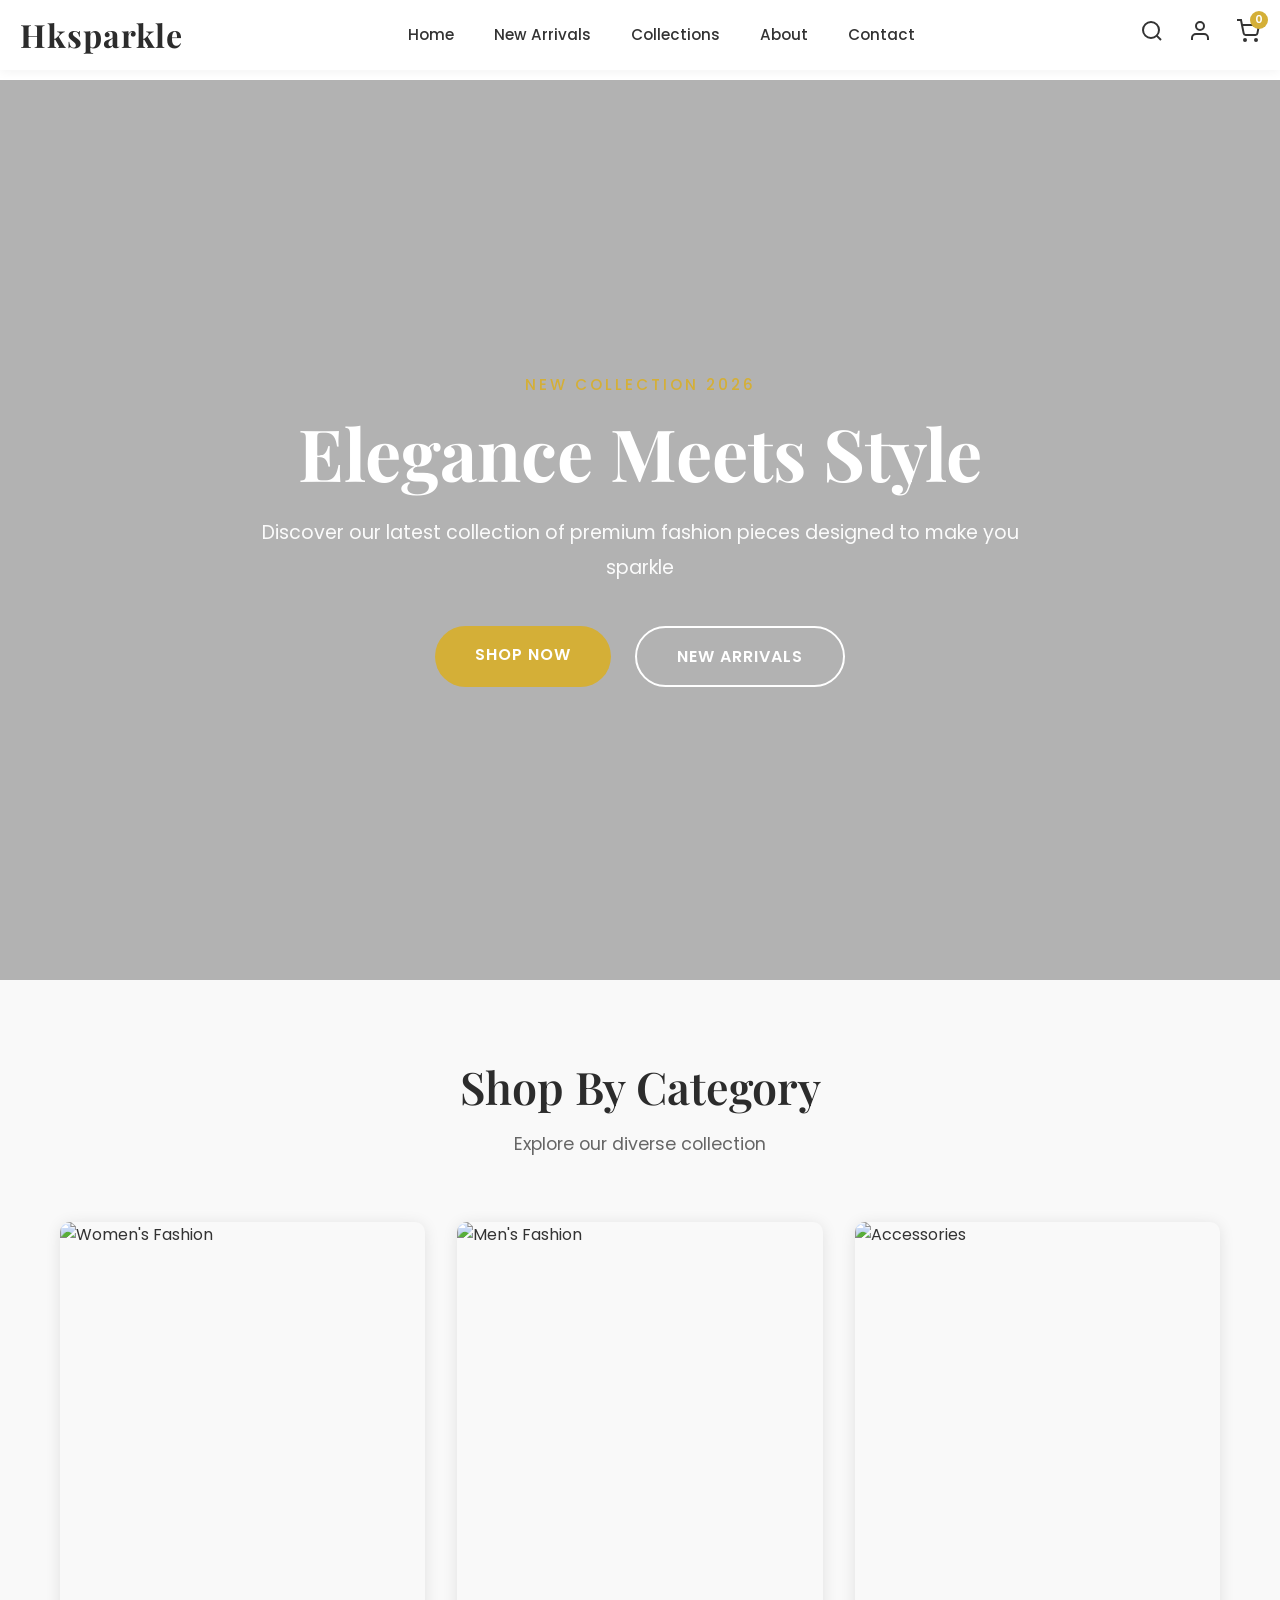
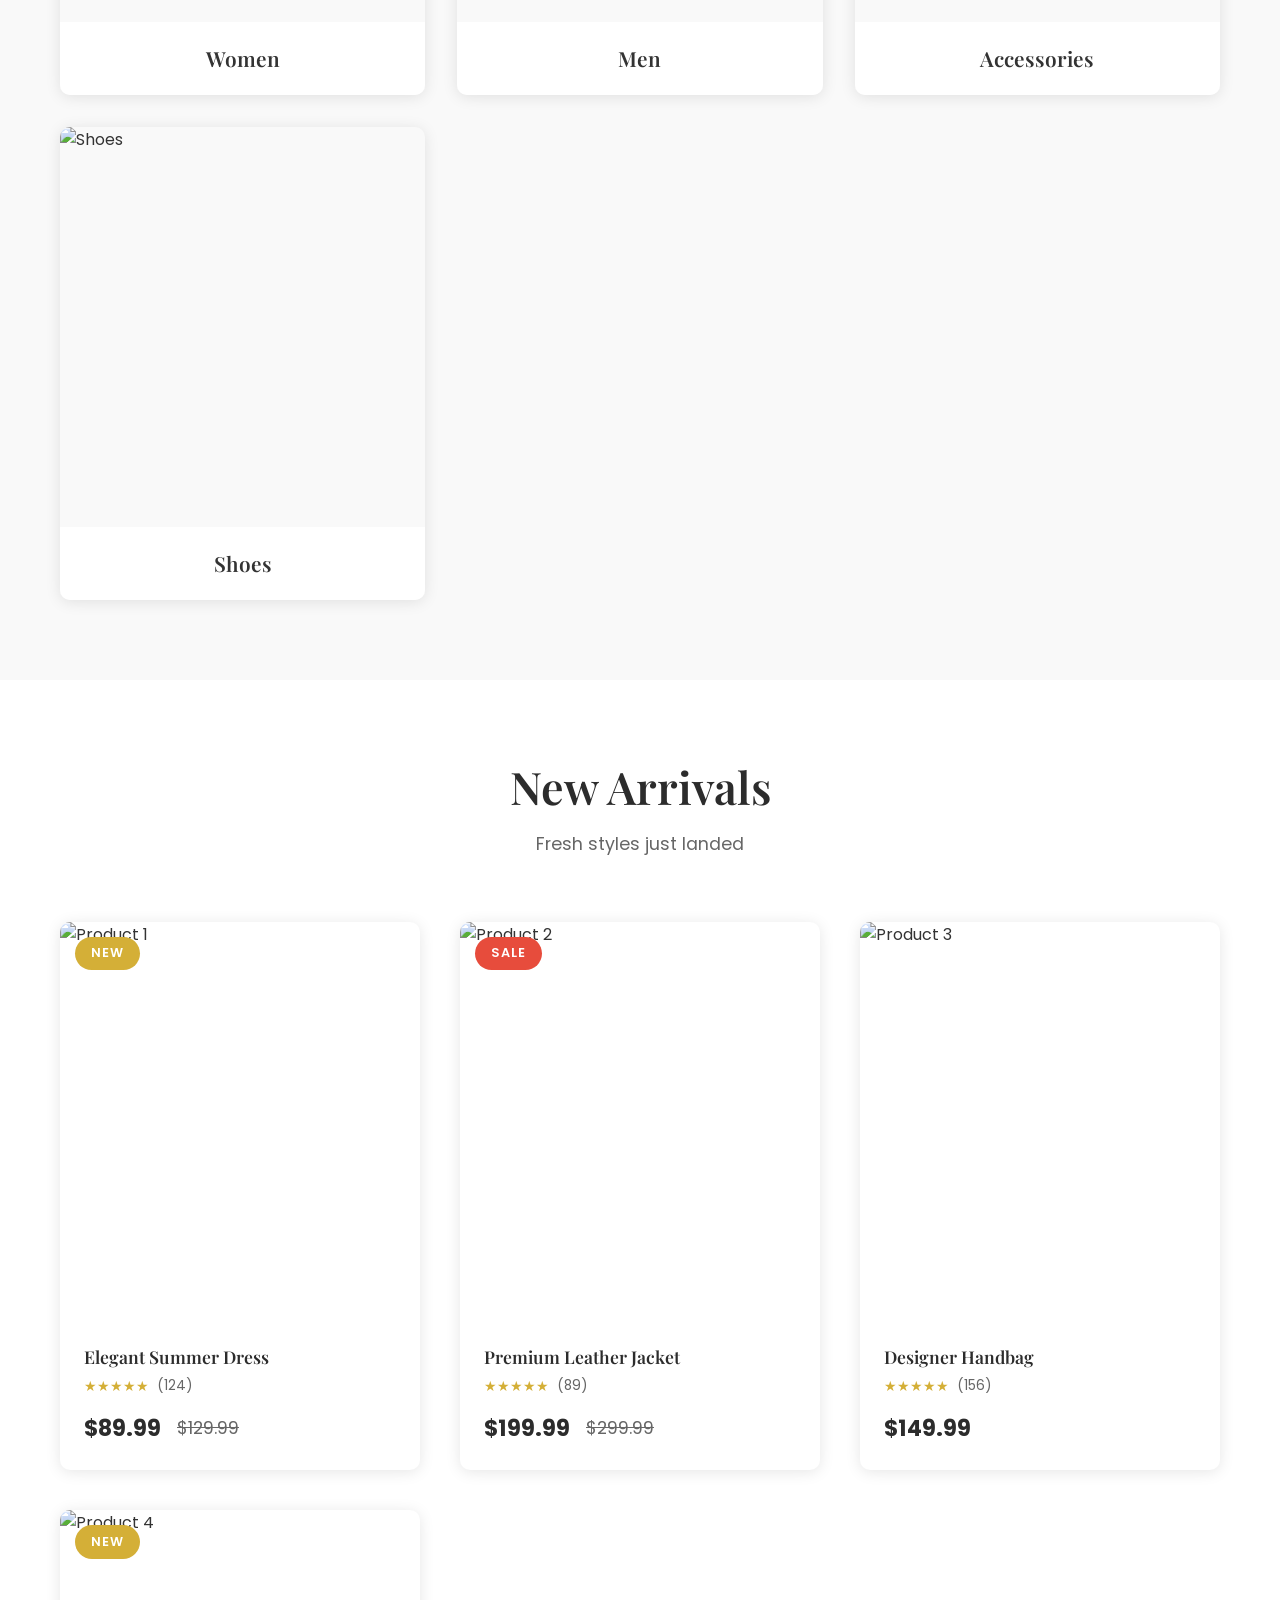
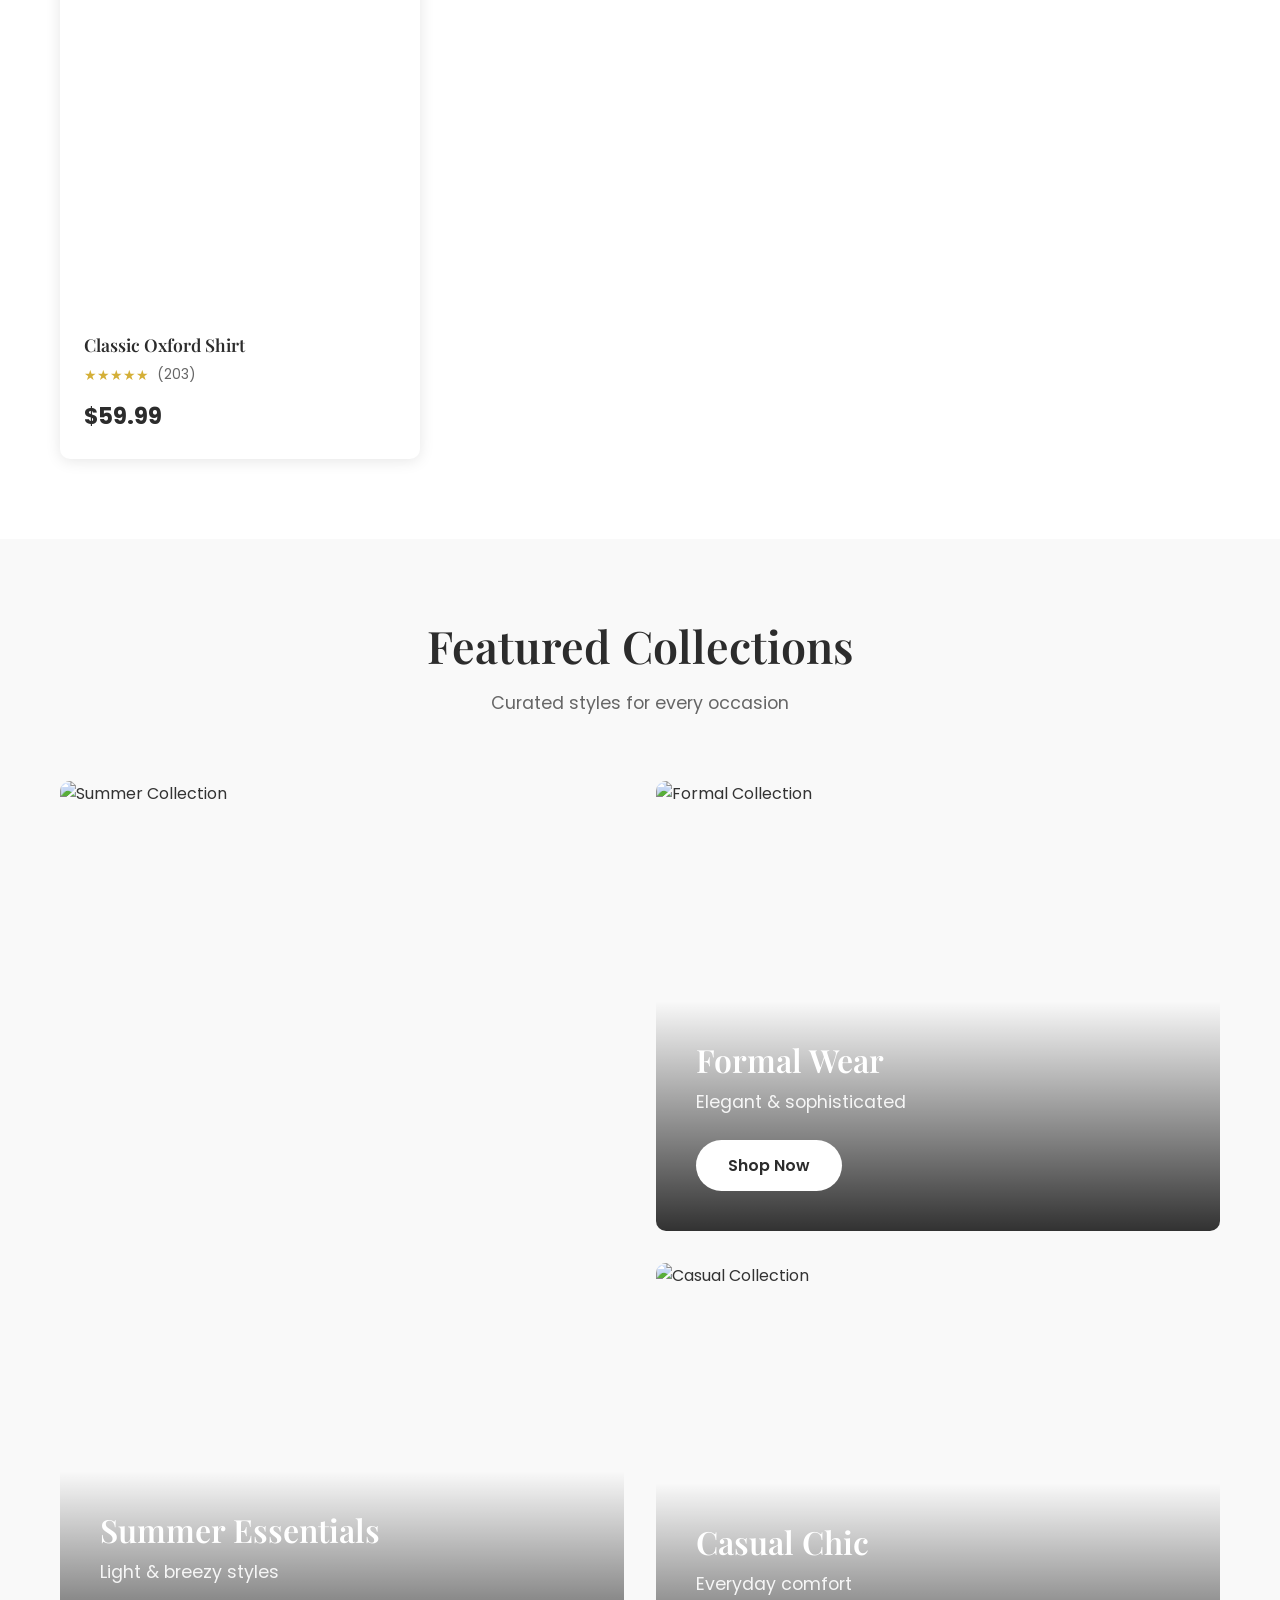
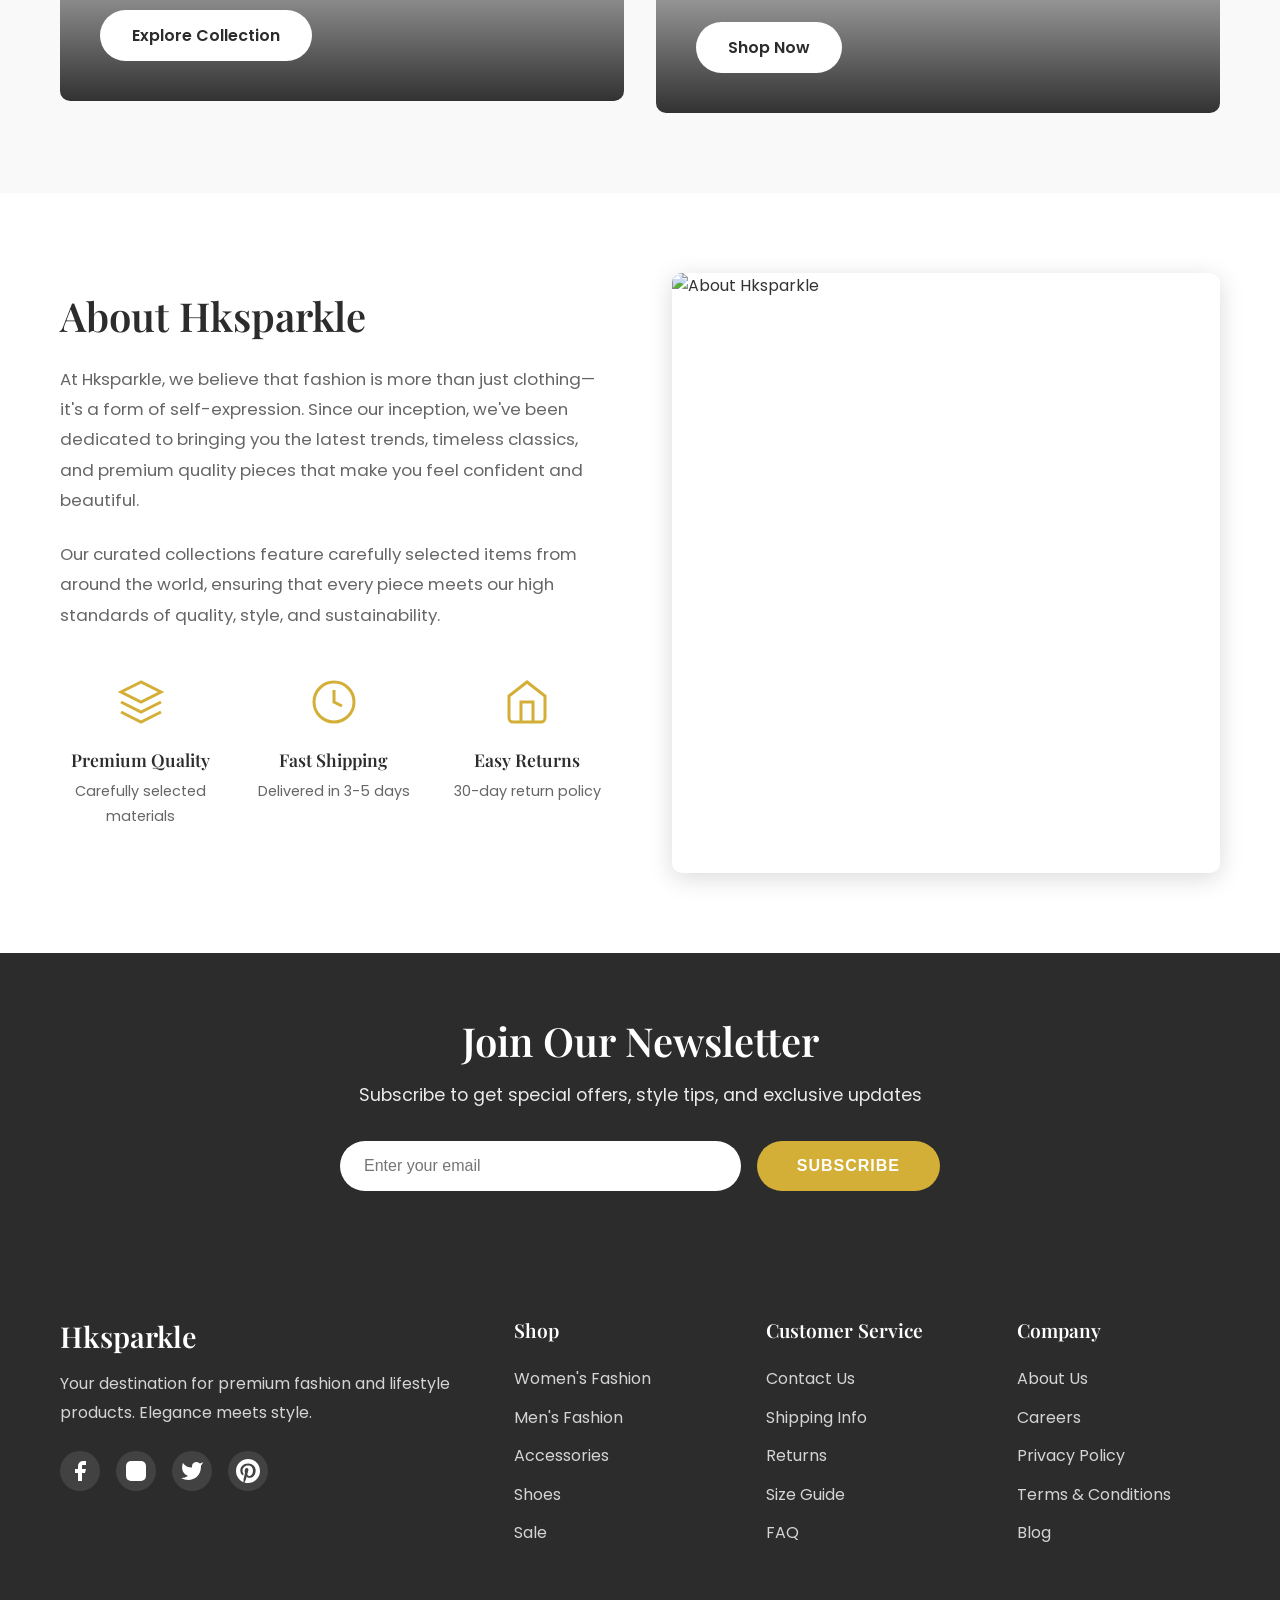
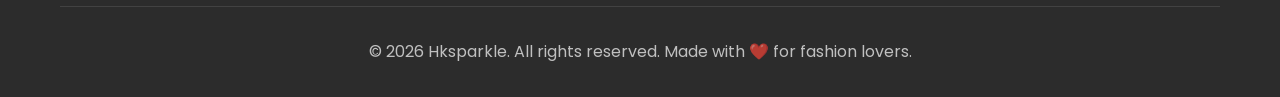
==== index.html @ 6a0459d2 "Create Hksparkle fashion e-commerce website - Add modern, responsive HTML structure with navigation," ====
<!DOCTYPE html>
<html lang="en">
<head>
    <meta charset="UTF-8">
    <meta name="viewport" content="width=device-width, initial-scale=1.0">
    <title>Hksparkle - Premium Fashion & Lifestyle</title>
    <meta name="description" content="Discover the latest fashion trends with Hksparkle - Your destination for premium clothing, accessories, and lifestyle products">
    <link rel="stylesheet" href="styles.css">
    <link rel="preconnect" href="https://fonts.googleapis.com">
    <link rel="preconnect" href="https://fonts.gstatic.com" crossorigin>
    <link href="https://fonts.googleapis.com/css2?family=Playfair+Display:wght@400;500;600;700&family=Poppins:wght@300;400;500;600;700&display=swap" rel="stylesheet">
</head>
<body>
    <!-- Header & Navigation -->
    <header class="header">
        <nav class="navbar">
            <div class="nav-container">
                <div class="logo">
                    <a href="index.html">
                        <h1>Hksparkle</h1>
                    </a>
                </div>
                
                <ul class="nav-menu">
                    <li class="nav-item"><a href="#home" class="nav-link">Home</a></li>
                    <li class="nav-item"><a href="#new-arrivals" class="nav-link">New Arrivals</a></li>
                    <li class="nav-item"><a href="#collections" class="nav-link">Collections</a></li>
                    <li class="nav-item"><a href="#about" class="nav-link">About</a></li>
                    <li class="nav-item"><a href="#contact" class="nav-link">Contact</a></li>
                </ul>

                <div class="nav-icons">
                    <a href="#" class="icon-link">
                        <svg width="24" height="24" viewBox="0 0 24 24" fill="none" stroke="currentColor" stroke-width="2">
                            <circle cx="11" cy="11" r="8"></circle>
                            <path d="m21 21-4.35-4.35"></path>
                        </svg>
                    </a>
                    <a href="#" class="icon-link">
                        <svg width="24" height="24" viewBox="0 0 24 24" fill="none" stroke="currentColor" stroke-width="2">
                            <path d="M20 21v-2a4 4 0 0 0-4-4H8a4 4 0 0 0-4 4v2"></path>
                            <circle cx="12" cy="7" r="4"></circle>
                        </svg>
                    </a>
                    <a href="#" class="icon-link cart-icon">
                        <svg width="24" height="24" viewBox="0 0 24 24" fill="none" stroke="currentColor" stroke-width="2">
                            <circle cx="9" cy="21" r="1"></circle>
                            <circle cx="20" cy="21" r="1"></circle>
                            <path d="M1 1h4l2.68 13.39a2 2 0 0 0 2 1.61h9.72a2 2 0 0 0 2-1.61L23 6H6"></path>
                        </svg>
                        <span class="cart-count">0</span>
                    </a>
                </div>

                <div class="hamburger">
                    <span class="bar"></span>
                    <span class="bar"></span>
                    <span class="bar"></span>
                </div>
            </div>
        </nav>
    </header>

    <!-- Hero Section -->
    <section id="home" class="hero">
        <div class="hero-content">
            <div class="hero-text">
                <span class="hero-subtitle">New Collection 2026</span>
                <h2 class="hero-title">Elegance Meets Style</h2>
                <p class="hero-description">Discover our latest collection of premium fashion pieces designed to make you sparkle</p>
                <div class="hero-buttons">
                    <a href="#collections" class="btn btn-primary">Shop Now</a>
                    <a href="#new-arrivals" class="btn btn-secondary">New Arrivals</a>
                </div>
            </div>
        </div>
        <div class="hero-overlay"></div>
    </section>

    <!-- Categories Section -->
    <section class="categories">
        <div class="container">
            <div class="section-header">
                <h2 class="section-title">Shop By Category</h2>
                <p class="section-subtitle">Explore our diverse collection</p>
            </div>
            
            <div class="category-grid">
                <div class="category-card">
                    <div class="category-image">
                        <img src="https://images.unsplash.com/photo-1483985988355-763728e1935b?w=600&h=800&fit=crop" alt="Women's Fashion">
                        <div class="category-overlay">
                            <a href="#" class="category-link">Shop Women</a>
                        </div>
                    </div>
                    <h3 class="category-name">Women</h3>
                </div>
                
                <div class="category-card">
                    <div class="category-image">
                        <img src="https://images.unsplash.com/photo-1490114538077-0a7f8cb49891?w=600&h=800&fit=crop" alt="Men's Fashion">
                        <div class="category-overlay">
                            <a href="#" class="category-link">Shop Men</a>
                        </div>
                    </div>
                    <h3 class="category-name">Men</h3>
                </div>
                
                <div class="category-card">
                    <div class="category-image">
                        <img src="https://images.unsplash.com/photo-1606760227091-3dd870d97f1d?w=600&h=800&fit=crop" alt="Accessories">
                        <div class="category-overlay">
                            <a href="#" class="category-link">Shop Accessories</a>
                        </div>
                    </div>
                    <h3 class="category-name">Accessories</h3>
                </div>
                
                <div class="category-card">
                    <div class="category-image">
                        <img src="https://images.unsplash.com/photo-1543163521-1bf539c55dd2?w=600&h=800&fit=crop" alt="Shoes">
                        <div class="category-overlay">
                            <a href="#" class="category-link">Shop Shoes</a>
                        </div>
                    </div>
                    <h3 class="category-name">Shoes</h3>
                </div>
            </div>
        </div>
    </section>

    <!-- New Arrivals Section -->
    <section id="new-arrivals" class="new-arrivals">
        <div class="container">
            <div class="section-header">
                <h2 class="section-title">New Arrivals</h2>
                <p class="section-subtitle">Fresh styles just landed</p>
            </div>
            
            <div class="product-grid">
                <div class="product-card">
                    <div class="product-image">
                        <img src="https://images.unsplash.com/photo-1515886657613-9f3515b0c78f?w=500&h=700&fit=crop" alt="Product 1">
                        <span class="product-badge">New</span>
                        <div class="product-actions">
                            <button class="action-btn wishlist-btn">
                                <svg width="20" height="20" viewBox="0 0 24 24" fill="none" stroke="currentColor" stroke-width="2">
                                    <path d="M20.84 4.61a5.5 5.5 0 0 0-7.78 0L12 5.67l-1.06-1.06a5.5 5.5 0 0 0-7.78 7.78l1.06 1.06L12 21.23l7.78-7.78 1.06-1.06a5.5 5.5 0 0 0 0-7.78z"></path>
                                </svg>
                            </button>
                            <button class="action-btn quick-view-btn">Quick View</button>
                        </div>
                    </div>
                    <div class="product-info">
                        <h3 class="product-name">Elegant Summer Dress</h3>
                        <div class="product-rating">
                            <span class="stars">★★★★★</span>
                            <span class="rating-count">(124)</span>
                        </div>
                        <p class="product-price">
                            <span class="current-price">$89.99</span>
                            <span class="original-price">$129.99</span>
                        </p>
                    </div>
                </div>

                <div class="product-card">
                    <div class="product-image">
                        <img src="https://images.unsplash.com/photo-1551488831-00ddcb6c6bd3?w=500&h=700&fit=crop" alt="Product 2">
                        <span class="product-badge sale">Sale</span>
                        <div class="product-actions">
                            <button class="action-btn wishlist-btn">
                                <svg width="20" height="20" viewBox="0 0 24 24" fill="none" stroke="currentColor" stroke-width="2">
                                    <path d="M20.84 4.61a5.5 5.5 0 0 0-7.78 0L12 5.67l-1.06-1.06a5.5 5.5 0 0 0-7.78 7.78l1.06 1.06L12 21.23l7.78-7.78 1.06-1.06a5.5 5.5 0 0 0 0-7.78z"></path>
                                </svg>
                            </button>
                            <button class="action-btn quick-view-btn">Quick View</button>
                        </div>
                    </div>
                    <div class="product-info">
                        <h3 class="product-name">Premium Leather Jacket</h3>
                        <div class="product-rating">
                            <span class="stars">★★★★★</span>
                            <span class="rating-count">(89)</span>
                        </div>
                        <p class="product-price">
                            <span class="current-price">$199.99</span>
                            <span class="original-price">$299.99</span>
                        </p>
                    </div>
                </div>

                <div class="product-card">
                    <div class="product-image">
                        <img src="https://images.unsplash.com/photo-1591047139829-d91aecb6caea?w=500&h=700&fit=crop" alt="Product 3">
                        <div class="product-actions">
                            <button class="action-btn wishlist-btn">
                                <svg width="20" height="20" viewBox="0 0 24 24" fill="none" stroke="currentColor" stroke-width="2">
                                    <path d="M20.84 4.61a5.5 5.5 0 0 0-7.78 0L12 5.67l-1.06-1.06a5.5 5.5 0 0 0-7.78 7.78l1.06 1.06L12 21.23l7.78-7.78 1.06-1.06a5.5 5.5 0 0 0 0-7.78z"></path>
                                </svg>
                            </button>
                            <button class="action-btn quick-view-btn">Quick View</button>
                        </div>
                    </div>
                    <div class="product-info">
                        <h3 class="product-name">Designer Handbag</h3>
                        <div class="product-rating">
                            <span class="stars">★★★★★</span>
                            <span class="rating-count">(156)</span>
                        </div>
                        <p class="product-price">
                            <span class="current-price">$149.99</span>
                        </p>
                    </div>
                </div>

                <div class="product-card">
                    <div class="product-image">
                        <img src="https://images.unsplash.com/photo-1503342217505-b0a15ec3261c?w=500&h=700&fit=crop" alt="Product 4">
                        <span class="product-badge">New</span>
                        <div class="product-actions">
                            <button class="action-btn wishlist-btn">
                                <svg width="20" height="20" viewBox="0 0 24 24" fill="none" stroke="currentColor" stroke-width="2">
                                    <path d="M20.84 4.61a5.5 5.5 0 0 0-7.78 0L12 5.67l-1.06-1.06a5.5 5.5 0 0 0-7.78 7.78l1.06 1.06L12 21.23l7.78-7.78 1.06-1.06a5.5 5.5 0 0 0 0-7.78z"></path>
                                </svg>
                            </button>
                            <button class="action-btn quick-view-btn">Quick View</button>
                        </div>
                    </div>
                    <div class="product-info">
                        <h3 class="product-name">Classic Oxford Shirt</h3>
                        <div class="product-rating">
                            <span class="stars">★★★★★</span>
                            <span class="rating-count">(203)</span>
                        </div>
                        <p class="product-price">
                            <span class="current-price">$59.99</span>
                        </p>
                    </div>
                </div>
            </div>
        </div>
    </section>

    <!-- Collections Section -->
    <section id="collections" class="collections">
        <div class="container">
            <div class="section-header">
                <h2 class="section-title">Featured Collections</h2>
                <p class="section-subtitle">Curated styles for every occasion</p>
            </div>
            
            <div class="collection-grid">
                <div class="collection-card large">
                    <img src="https://images.unsplash.com/photo-1490481651871-ab68de25d43d?w=800&h=1000&fit=crop" alt="Summer Collection">
                    <div class="collection-content">
                        <h3>Summer Essentials</h3>
                        <p>Light & breezy styles</p>
                        <a href="#" class="collection-btn">Explore Collection</a>
                    </div>
                </div>
                
                <div class="collection-card">
                    <img src="https://images.unsplash.com/photo-1487412720507-e7ab37603c6f?w=500&h=700&fit=crop" alt="Formal Collection">
                    <div class="collection-content">
                        <h3>Formal Wear</h3>
                        <p>Elegant & sophisticated</p>
                        <a href="#" class="collection-btn">Shop Now</a>
                    </div>
                </div>
                
                <div class="collection-card">
                    <img src="https://images.unsplash.com/photo-1489987707025-afc232f7ea0f?w=500&h=700&fit=crop" alt="Casual Collection">
                    <div class="collection-content">
                        <h3>Casual Chic</h3>
                        <p>Everyday comfort</p>
                        <a href="#" class="collection-btn">Shop Now</a>
                    </div>
                </div>
            </div>
        </div>
    </section>

    <!-- About Section -->
    <section id="about" class="about">
        <div class="container">
            <div class="about-content">
                <div class="about-text">
                    <h2>About Hksparkle</h2>
                    <p>At Hksparkle, we believe that fashion is more than just clothing—it's a form of self-expression. Since our inception, we've been dedicated to bringing you the latest trends, timeless classics, and premium quality pieces that make you feel confident and beautiful.</p>
                    <p>Our curated collections feature carefully selected items from around the world, ensuring that every piece meets our high standards of quality, style, and sustainability.</p>
                    <div class="about-features">
                        <div class="feature">
                            <svg width="48" height="48" viewBox="0 0 24 24" fill="none" stroke="currentColor" stroke-width="1.5">
                                <path d="M12 2L2 7l10 5 10-5-10-5z"></path>
                                <path d="M2 17l10 5 10-5M2 12l10 5 10-5"></path>
                            </svg>
                            <h4>Premium Quality</h4>
                            <p>Carefully selected materials</p>
                        </div>
                        <div class="feature">
                            <svg width="48" height="48" viewBox="0 0 24 24" fill="none" stroke="currentColor" stroke-width="1.5">
                                <circle cx="12" cy="12" r="10"></circle>
                                <path d="M12 6v6l4 2"></path>
                            </svg>
                            <h4>Fast Shipping</h4>
                            <p>Delivered in 3-5 days</p>
                        </div>
                        <div class="feature">
                            <svg width="48" height="48" viewBox="0 0 24 24" fill="none" stroke="currentColor" stroke-width="1.5">
                                <path d="M3 9l9-7 9 7v11a2 2 0 0 1-2 2H5a2 2 0 0 1-2-2z"></path>
                                <polyline points="9 22 9 12 15 12 15 22"></polyline>
                            </svg>
                            <h4>Easy Returns</h4>
                            <p>30-day return policy</p>
                        </div>
                    </div>
                </div>
                <div class="about-image">
                    <img src="https://images.unsplash.com/photo-1441984904996-e0b6ba687e04?w=700&h=900&fit=crop" alt="About Hksparkle">
                </div>
            </div>
        </div>
    </section>

    <!-- Newsletter Section -->
    <section class="newsletter">
        <div class="container">
            <div class="newsletter-content">
                <h2>Join Our Newsletter</h2>
                <p>Subscribe to get special offers, style tips, and exclusive updates</p>
                <form class="newsletter-form">
                    <input type="email" placeholder="Enter your email" required>
                    <button type="submit" class="btn btn-primary">Subscribe</button>
                </form>
            </div>
        </div>
    </section>

    <!-- Footer -->
    <footer id="contact" class="footer">
        <div class="container">
            <div class="footer-content">
                <div class="footer-column">
                    <h3>Hksparkle</h3>
                    <p>Your destination for premium fashion and lifestyle products. Elegance meets style.</p>
                    <div class="social-links">
                        <a href="#" aria-label="Facebook">
                            <svg width="24" height="24" viewBox="0 0 24 24" fill="currentColor">
                                <path d="M18 2h-3a5 5 0 0 0-5 5v3H7v4h3v8h4v-8h3l1-4h-4V7a1 1 0 0 1 1-1h3z"></path>
                            </svg>
                        </a>
                        <a href="#" aria-label="Instagram">
                            <svg width="24" height="24" viewBox="0 0 24 24" fill="currentColor">
                                <rect x="2" y="2" width="20" height="20" rx="5" ry="5"></rect>
                                <path d="M16 11.37A4 4 0 1 1 12.63 8 4 4 0 0 1 16 11.37z" fill="white"></path>
                                <circle cx="17.5" cy="6.5" r="1.5" fill="white"></circle>
                            </svg>
                        </a>
                        <a href="#" aria-label="Twitter">
                            <svg width="24" height="24" viewBox="0 0 24 24" fill="currentColor">
                                <path d="M23 3a10.9 10.9 0 0 1-3.14 1.53 4.48 4.48 0 0 0-7.86 3v1A10.66 10.66 0 0 1 3 4s-4 9 5 13a11.64 11.64 0 0 1-7 2c9 5 20 0 20-11.5a4.5 4.5 0 0 0-.08-.83A7.72 7.72 0 0 0 23 3z"></path>
                            </svg>
                        </a>
                        <a href="#" aria-label="Pinterest">
                            <svg width="24" height="24" viewBox="0 0 24 24" fill="currentColor">
                                <path d="M12 0c-6.627 0-12 5.372-12 12 0 5.084 3.163 9.426 7.627 11.174-.105-.949-.2-2.405.042-3.441.218-.937 1.407-5.965 1.407-5.965s-.359-.719-.359-1.782c0-1.668.967-2.914 2.171-2.914 1.023 0 1.518.769 1.518 1.69 0 1.029-.655 2.568-.994 3.995-.283 1.194.599 2.169 1.777 2.169 2.133 0 3.772-2.249 3.772-5.495 0-2.873-2.064-4.882-5.012-4.882-3.414 0-5.418 2.561-5.418 5.207 0 1.031.397 2.138.893 2.738.098.119.112.224.083.345l-.333 1.36c-.053.22-.174.267-.402.161-1.499-.698-2.436-2.889-2.436-4.649 0-3.785 2.75-7.262 7.929-7.262 4.163 0 7.398 2.967 7.398 6.931 0 4.136-2.607 7.464-6.227 7.464-1.216 0-2.359-.631-2.75-1.378l-.748 2.853c-.271 1.043-1.002 2.35-1.492 3.146 1.124.347 2.317.535 3.554.535 6.627 0 12-5.373 12-12 0-6.628-5.373-12-12-12z"></path>
                            </svg>
                        </a>
                    </div>
                </div>
                
                <div class="footer-column">
                    <h4>Shop</h4>
                    <ul>
                        <li><a href="#">Women's Fashion</a></li>
                        <li><a href="#">Men's Fashion</a></li>
                        <li><a href="#">Accessories</a></li>
                        <li><a href="#">Shoes</a></li>
                        <li><a href="#">Sale</a></li>
                    </ul>
                </div>
                
                <div class="footer-column">
                    <h4>Customer Service</h4>
                    <ul>
                        <li><a href="#">Contact Us</a></li>
                        <li><a href="#">Shipping Info</a></li>
                        <li><a href="#">Returns</a></li>
                        <li><a href="#">Size Guide</a></li>
                        <li><a href="#">FAQ</a></li>
                    </ul>
                </div>
                
                <div class="footer-column">
                    <h4>Company</h4>
                    <ul>
                        <li><a href="#">About Us</a></li>
                        <li><a href="#">Careers</a></li>
                        <li><a href="#">Privacy Policy</a></li>
                        <li><a href="#">Terms & Conditions</a></li>
                        <li><a href="#">Blog</a></li>
                    </ul>
                </div>
            </div>
            
            <div class="footer-bottom">
                <p>&copy; 2026 Hksparkle. All rights reserved. Made with ❤️ for fashion lovers.</p>
            </div>
        </div>
    </footer>

    <script src="script.js"></script>
</body>
</html>
---- styles.css ----
/* Reset and Base Styles */
* {
    margin: 0;
    padding: 0;
    box-sizing: border-box;
}

:root {
    --primary-color: #2c2c2c;
    --secondary-color: #d4af37;
    --accent-color: #8b7355;
    --text-color: #333;
    --light-text: #666;
    --bg-color: #ffffff;
    --light-bg: #f9f9f9;
    --border-color: #e5e5e5;
    --transition: all 0.3s ease;
    --shadow: 0 2px 15px rgba(0, 0, 0, 0.1);
    --shadow-hover: 0 5px 25px rgba(0, 0, 0, 0.15);
}

body {
    font-family: 'Poppins', sans-serif;
    color: var(--text-color);
    line-height: 1.6;
    background-color: var(--bg-color);
    overflow-x: hidden;
}

h1, h2, h3, h4, h5, h6 {
    font-family: 'Playfair Display', serif;
    font-weight: 600;
    line-height: 1.2;
}

a {
    text-decoration: none;
    color: inherit;
    transition: var(--transition);
}

img {
    max-width: 100%;
    height: auto;
    display: block;
}

.container {
    max-width: 1200px;
    margin: 0 auto;
    padding: 0 20px;
}

/* Header & Navigation */
.header {
    position: fixed;
    top: 0;
    left: 0;
    right: 0;
    background: rgba(255, 255, 255, 0.98);
    box-shadow: 0 2px 10px rgba(0, 0, 0, 0.05);
    z-index: 1000;
    transition: var(--transition);
}

.navbar {
    padding: 1rem 0;
}

.nav-container {
    max-width: 1400px;
    margin: 0 auto;
    padding: 0 20px;
    display: flex;
    justify-content: space-between;
    align-items: center;
}

.logo h1 {
    font-size: 2rem;
    font-weight: 700;
    color: var(--primary-color);
    letter-spacing: 1px;
}

.logo a:hover h1 {
    color: var(--secondary-color);
}

.nav-menu {
    display: flex;
    list-style: none;
    gap: 2.5rem;
}

.nav-link {
    font-size: 0.95rem;
    font-weight: 500;
    color: var(--text-color);
    position: relative;
}

.nav-link::after {
    content: '';
    position: absolute;
    bottom: -5px;
    left: 0;
    width: 0;
    height: 2px;
    background: var(--secondary-color);
    transition: var(--transition);
}

.nav-link:hover {
    color: var(--secondary-color);
}

.nav-link:hover::after {
    width: 100%;
}

.nav-icons {
    display: flex;
    gap: 1.5rem;
    align-items: center;
}

.icon-link {
    color: var(--text-color);
    position: relative;
}

.icon-link:hover {
    color: var(--secondary-color);
}

.cart-icon {
    position: relative;
}

.cart-count {
    position: absolute;
    top: -8px;
    right: -8px;
    background: var(--secondary-color);
    color: white;
    font-size: 0.7rem;
    font-weight: 600;
    width: 18px;
    height: 18px;
    border-radius: 50%;
    display: flex;
    align-items: center;
    justify-content: center;
}

.hamburger {
    display: none;
    flex-direction: column;
    cursor: pointer;
    gap: 4px;
}

.bar {
    width: 25px;
    height: 3px;
    background: var(--primary-color);
    transition: var(--transition);
}

/* Hero Section */
.hero {
    height: 100vh;
    background: linear-gradient(rgba(0, 0, 0, 0.3), rgba(0, 0, 0, 0.3)),
                url('https://images.unsplash.com/photo-1469334031218-e382a71b716b?w=1920&h=1080&fit=crop') center/cover;
    display: flex;
    align-items: center;
    justify-content: center;
    text-align: center;
    position: relative;
    margin-top: 80px;
}

.hero-content {
    position: relative;
    z-index: 2;
    color: white;
    max-width: 800px;
    padding: 0 20px;
    animation: fadeInUp 1s ease;
}

.hero-subtitle {
    font-size: 0.95rem;
    letter-spacing: 3px;
    text-transform: uppercase;
    margin-bottom: 1rem;
    display: block;
    color: var(--secondary-color);
    font-weight: 500;
}

.hero-title {
    font-size: 4.5rem;
    margin-bottom: 1.5rem;
    font-weight: 700;
    line-height: 1.1;
}

.hero-description {
    font-size: 1.2rem;
    margin-bottom: 2.5rem;
    line-height: 1.8;
    color: rgba(255, 255, 255, 0.95);
}

.hero-buttons {
    display: flex;
    gap: 1.5rem;
    justify-content: center;
    flex-wrap: wrap;
}

.btn {
    padding: 1rem 2.5rem;
    border: none;
    border-radius: 50px;
    font-size: 1rem;
    font-weight: 600;
    cursor: pointer;
    transition: var(--transition);
    display: inline-block;
    text-transform: uppercase;
    letter-spacing: 1px;
}

.btn-primary {
    background: var(--secondary-color);
    color: white;
}

.btn-primary:hover {
    background: #c49d2e;
    transform: translateY(-2px);
    box-shadow: 0 5px 20px rgba(212, 175, 55, 0.4);
}

.btn-secondary {
    background: transparent;
    color: white;
    border: 2px solid white;
}

.btn-secondary:hover {
    background: white;
    color: var(--primary-color);
}

/* Section Styling */
section {
    padding: 5rem 0;
}

.section-header {
    text-align: center;
    margin-bottom: 4rem;
}

.section-title {
    font-size: 2.8rem;
    margin-bottom: 1rem;
    color: var(--primary-color);
}

.section-subtitle {
    font-size: 1.1rem;
    color: var(--light-text);
}

/* Categories Section */
.categories {
    background: var(--light-bg);
}

.category-grid {
    display: grid;
    grid-template-columns: repeat(auto-fit, minmax(280px, 1fr));
    gap: 2rem;
}

.category-card {
    position: relative;
    overflow: hidden;
    border-radius: 10px;
    cursor: pointer;
    box-shadow: var(--shadow);
    transition: var(--transition);
}

.category-card:hover {
    transform: translateY(-10px);
    box-shadow: var(--shadow-hover);
}

.category-image {
    position: relative;
    height: 400px;
    overflow: hidden;
}

.category-image img {
    width: 100%;
    height: 100%;
    object-fit: cover;
    transition: transform 0.5s ease;
}

.category-card:hover .category-image img {
    transform: scale(1.1);
}

.category-overlay {
    position: absolute;
    top: 0;
    left: 0;
    right: 0;
    bottom: 0;
    background: rgba(0, 0, 0, 0.4);
    display: flex;
    align-items: center;
    justify-content: center;
    opacity: 0;
    transition: var(--transition);
}

.category-card:hover .category-overlay {
    opacity: 1;
}

.category-link {
    color: white;
    font-size: 1.1rem;
    font-weight: 600;
    padding: 0.8rem 2rem;
    border: 2px solid white;
    border-radius: 50px;
    text-transform: uppercase;
    letter-spacing: 1px;
    transition: var(--transition);
}

.category-link:hover {
    background: white;
    color: var(--primary-color);
}

.category-name {
    text-align: center;
    padding: 1.5rem;
    font-size: 1.3rem;
    background: white;
}

/* Product Grid */
.product-grid {
    display: grid;
    grid-template-columns: repeat(auto-fill, minmax(280px, 1fr));
    gap: 2.5rem;
}

.product-card {
    background: white;
    border-radius: 10px;
    overflow: hidden;
    box-shadow: var(--shadow);
    transition: var(--transition);
    position: relative;
}

.product-card:hover {
    transform: translateY(-5px);
    box-shadow: var(--shadow-hover);
}

.product-image {
    position: relative;
    height: 400px;
    overflow: hidden;
}

.product-image img {
    width: 100%;
    height: 100%;
    object-fit: cover;
    transition: transform 0.5s ease;
}

.product-card:hover .product-image img {
    transform: scale(1.05);
}

.product-badge {
    position: absolute;
    top: 15px;
    left: 15px;
    background: var(--secondary-color);
    color: white;
    padding: 0.4rem 1rem;
    border-radius: 50px;
    font-size: 0.8rem;
    font-weight: 600;
    text-transform: uppercase;
    letter-spacing: 1px;
    z-index: 2;
}

.product-badge.sale {
    background: #e74c3c;
}

.product-actions {
    position: absolute;
    top: 50%;
    left: 50%;
    transform: translate(-50%, -50%);
    display: flex;
    gap: 1rem;
    opacity: 0;
    transition: var(--transition);
}

.product-card:hover .product-actions {
    opacity: 1;
}

.action-btn {
    background: white;
    border: none;
    padding: 0.8rem 1.5rem;
    border-radius: 50px;
    cursor: pointer;
    font-weight: 600;
    transition: var(--transition);
    display: flex;
    align-items: center;
    gap: 0.5rem;
}

.wishlist-btn {
    padding: 0.8rem;
}

.action-btn:hover {
    background: var(--secondary-color);
    color: white;
    transform: scale(1.05);
}

.action-btn:hover svg {
    stroke: white;
}

.product-info {
    padding: 1.5rem;
}

.product-name {
    font-size: 1.1rem;
    margin-bottom: 0.5rem;
    color: var(--primary-color);
}

.product-rating {
    display: flex;
    align-items: center;
    gap: 0.5rem;
    margin-bottom: 0.8rem;
}

.stars {
    color: var(--secondary-color);
    font-size: 0.9rem;
}

.rating-count {
    color: var(--light-text);
    font-size: 0.85rem;
}

.product-price {
    display: flex;
    align-items: center;
    gap: 1rem;
}

.current-price {
    font-size: 1.4rem;
    font-weight: 700;
    color: var(--primary-color);
}

.original-price {
    font-size: 1.1rem;
    color: var(--light-text);
    text-decoration: line-through;
}

/* Collections Section */
.collections {
    background: var(--light-bg);
}

.collection-grid {
    display: grid;
    grid-template-columns: repeat(2, 1fr);
    gap: 2rem;
}

.collection-card {
    position: relative;
    height: 450px;
    border-radius: 10px;
    overflow: hidden;
    cursor: pointer;
}

.collection-card.large {
    grid-row: span 2;
    height: 920px;
}

.collection-card img {
    width: 100%;
    height: 100%;
    object-fit: cover;
    transition: transform 0.5s ease;
}

.collection-card:hover img {
    transform: scale(1.1);
}

.collection-content {
    position: absolute;
    bottom: 0;
    left: 0;
    right: 0;
    padding: 2.5rem;
    background: linear-gradient(to top, rgba(0, 0, 0, 0.8), transparent);
    color: white;
}

.collection-content h3 {
    font-size: 2rem;
    margin-bottom: 0.5rem;
}

.collection-content p {
    font-size: 1.1rem;
    margin-bottom: 1.5rem;
    color: rgba(255, 255, 255, 0.9);
}

.collection-btn {
    display: inline-block;
    padding: 0.8rem 2rem;
    background: white;
    color: var(--primary-color);
    border-radius: 50px;
    font-weight: 600;
    transition: var(--transition);
}

.collection-btn:hover {
    background: var(--secondary-color);
    color: white;
    transform: scale(1.05);
}

/* About Section */
.about-content {
    display: grid;
    grid-template-columns: 1fr 1fr;
    gap: 4rem;
    align-items: center;
}

.about-text h2 {
    font-size: 2.5rem;
    margin-bottom: 1.5rem;
    color: var(--primary-color);
}

.about-text p {
    font-size: 1.05rem;
    line-height: 1.8;
    color: var(--light-text);
    margin-bottom: 1.5rem;
}

.about-features {
    display: grid;
    grid-template-columns: repeat(3, 1fr);
    gap: 2rem;
    margin-top: 3rem;
}

.feature {
    text-align: center;
}

.feature svg {
    color: var(--secondary-color);
    margin: 0 auto 1rem;
}

.feature h4 {
    font-size: 1.1rem;
    margin-bottom: 0.5rem;
    color: var(--primary-color);
}

.feature p {
    font-size: 0.9rem;
    color: var(--light-text);
}

.about-image {
    border-radius: 10px;
    overflow: hidden;
    box-shadow: var(--shadow-hover);
}

.about-image img {
    width: 100%;
    height: 600px;
    object-fit: cover;
}

/* Newsletter Section */
.newsletter {
    background: var(--primary-color);
    color: white;
    text-align: center;
    padding: 4rem 0;
}

.newsletter-content h2 {
    font-size: 2.5rem;
    margin-bottom: 1rem;
}

.newsletter-content p {
    font-size: 1.1rem;
    margin-bottom: 2rem;
    color: rgba(255, 255, 255, 0.9);
}

.newsletter-form {
    display: flex;
    max-width: 600px;
    margin: 0 auto;
    gap: 1rem;
}

.newsletter-form input {
    flex: 1;
    padding: 1rem 1.5rem;
    border: none;
    border-radius: 50px;
    font-size: 1rem;
    outline: none;
}

.newsletter-form button {
    white-space: nowrap;
}

/* Footer */
.footer {
    background: var(--primary-color);
    color: white;
    padding: 4rem 0 2rem;
}

.footer-content {
    display: grid;
    grid-template-columns: 2fr 1fr 1fr 1fr;
    gap: 3rem;
    margin-bottom: 3rem;
}

.footer-column h3 {
    font-size: 1.8rem;
    margin-bottom: 1rem;
}

.footer-column h4 {
    font-size: 1.2rem;
    margin-bottom: 1.5rem;
}

.footer-column p {
    line-height: 1.8;
    color: rgba(255, 255, 255, 0.8);
    margin-bottom: 1.5rem;
}

.footer-column ul {
    list-style: none;
}

.footer-column ul li {
    margin-bottom: 0.8rem;
}

.footer-column ul li a {
    color: rgba(255, 255, 255, 0.8);
    transition: var(--transition);
}

.footer-column ul li a:hover {
    color: var(--secondary-color);
    padding-left: 5px;
}

.social-links {
    display: flex;
    gap: 1rem;
}

.social-links a {
    width: 40px;
    height: 40px;
    background: rgba(255, 255, 255, 0.1);
    border-radius: 50%;
    display: flex;
    align-items: center;
    justify-content: center;
    transition: var(--transition);
}

.social-links a:hover {
    background: var(--secondary-color);
    transform: translateY(-3px);
}

.footer-bottom {
    text-align: center;
    padding-top: 2rem;
    border-top: 1px solid rgba(255, 255, 255, 0.1);
    color: rgba(255, 255, 255, 0.7);
}

/* Animations */
@keyframes fadeInUp {
    from {
        opacity: 0;
        transform: translateY(30px);
    }
    to {
        opacity: 1;
        transform: translateY(0);
    }
}

/* Responsive Design */
@media (max-width: 1024px) {
    .hero-title {
        font-size: 3.5rem;
    }
    
    .collection-grid {
        grid-template-columns: 1fr;
    }
    
    .collection-card.large {
        grid-row: span 1;
        height: 450px;
    }
    
    .about-content {
        grid-template-columns: 1fr;
        gap: 3rem;
    }
    
    .about-features {
        grid-template-columns: repeat(3, 1fr);
    }
}

@media (max-width: 768px) {
    .nav-menu {
        position: fixed;
        left: -100%;
        top: 80px;
        flex-direction: column;
        background: white;
        width: 100%;
        text-align: center;
        transition: 0.3s;
        box-shadow: 0 10px 27px rgba(0, 0, 0, 0.05);
        padding: 2rem 0;
        gap: 0;
    }
    
    .nav-menu.active {
        left: 0;
    }
    
    .nav-item {
        margin: 1rem 0;
    }
    
    .hamburger {
        display: flex;
    }
    
    .hamburger.active .bar:nth-child(2) {
        opacity: 0;
    }
    
    .hamburger.active .bar:nth-child(1) {
        transform: translateY(7px) rotate(45deg);
    }
    
    .hamburger.active .bar:nth-child(3) {
        transform: translateY(-7px) rotate(-45deg);
    }
    
    .hero {
        margin-top: 70px;
        height: 80vh;
    }
    
    .hero-title {
        font-size: 2.5rem;
    }
    
    .hero-description {
        font-size: 1rem;
    }
    
    .section-title {
        font-size: 2rem;
    }
    
    .category-grid {
        grid-template-columns: repeat(auto-fit, minmax(250px, 1fr));
        gap: 1.5rem;
    }
    
    .product-grid {
        grid-template-columns: repeat(auto-fit, minmax(250px, 1fr));
        gap: 1.5rem;
    }
    
    .footer-content {
        grid-template-columns: 1fr;
        gap: 2rem;
    }
    
    .newsletter-form {
        flex-direction: column;
    }
    
    .about-features {
        grid-template-columns: 1fr;
    }
}

@media (max-width: 480px) {
    .hero-title {
        font-size: 2rem;
    }
    
    .hero-buttons {
        flex-direction: column;
        width: 100%;
    }
    
    .btn {
        width: 100%;
    }
    
    .category-grid,
    .product-grid {
        grid-template-columns: 1fr;
    }
    
    .logo h1 {
        font-size: 1.5rem;
    }
    
    .nav-icons {
        gap: 1rem;
    }
    
    .icon-link svg {
        width: 20px;
        height: 20px;
    }
}

/* Smooth Scrolling */
html {
    scroll-behavior: smooth;
}

/* Selection Styling */
::selection {
    background: var(--secondary-color);
    color: white;
}
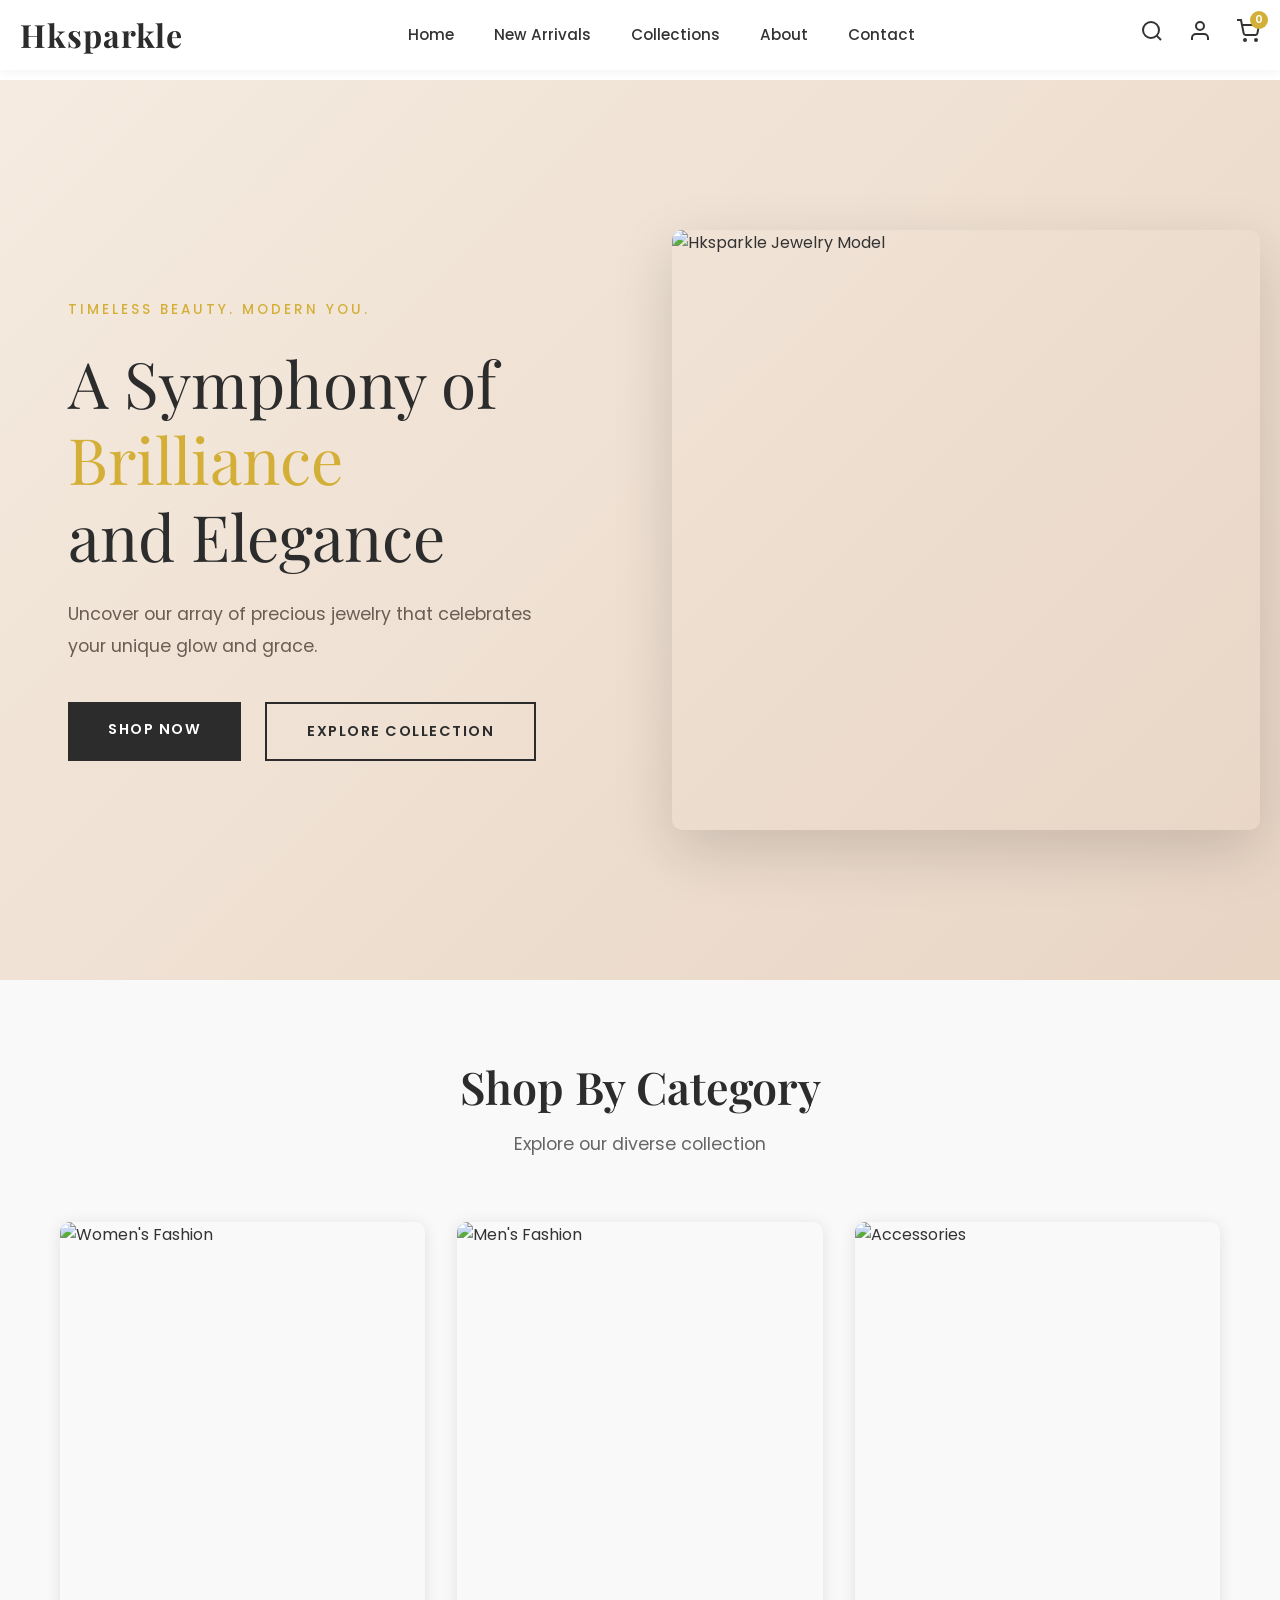
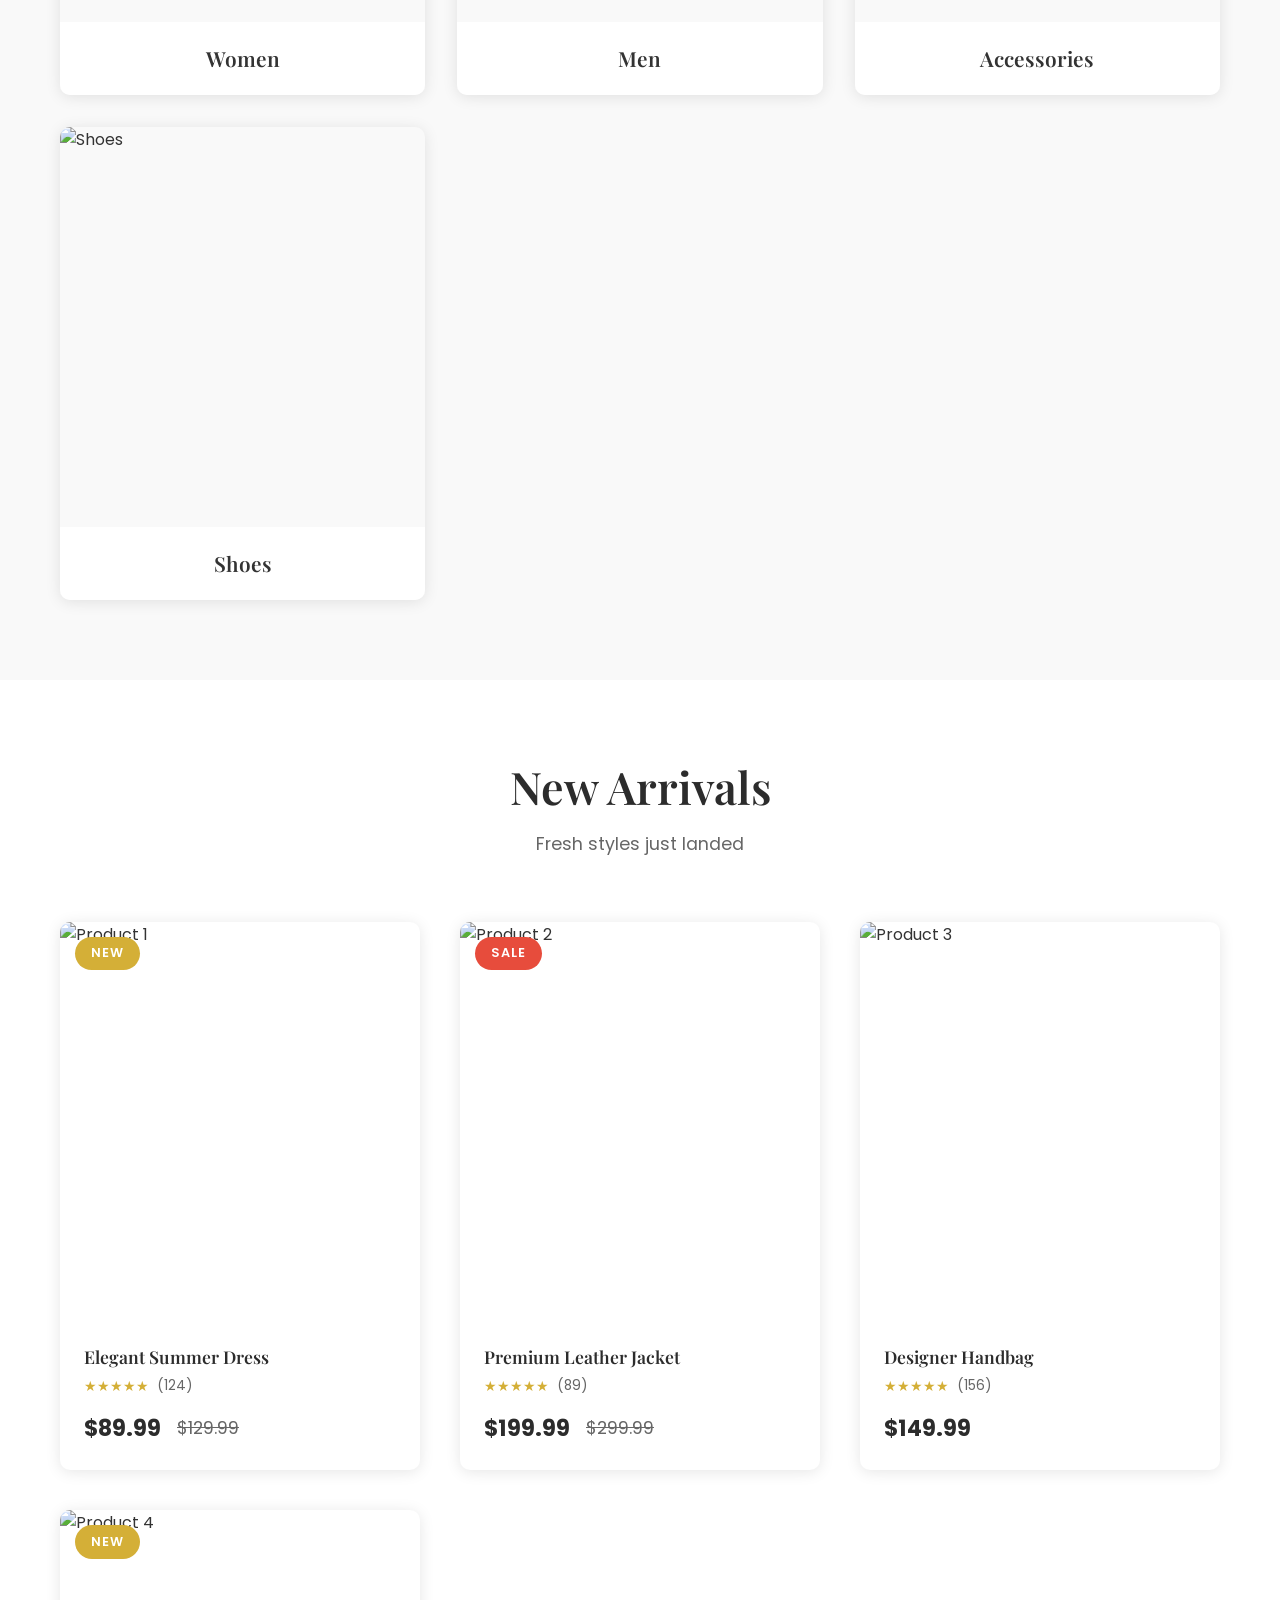
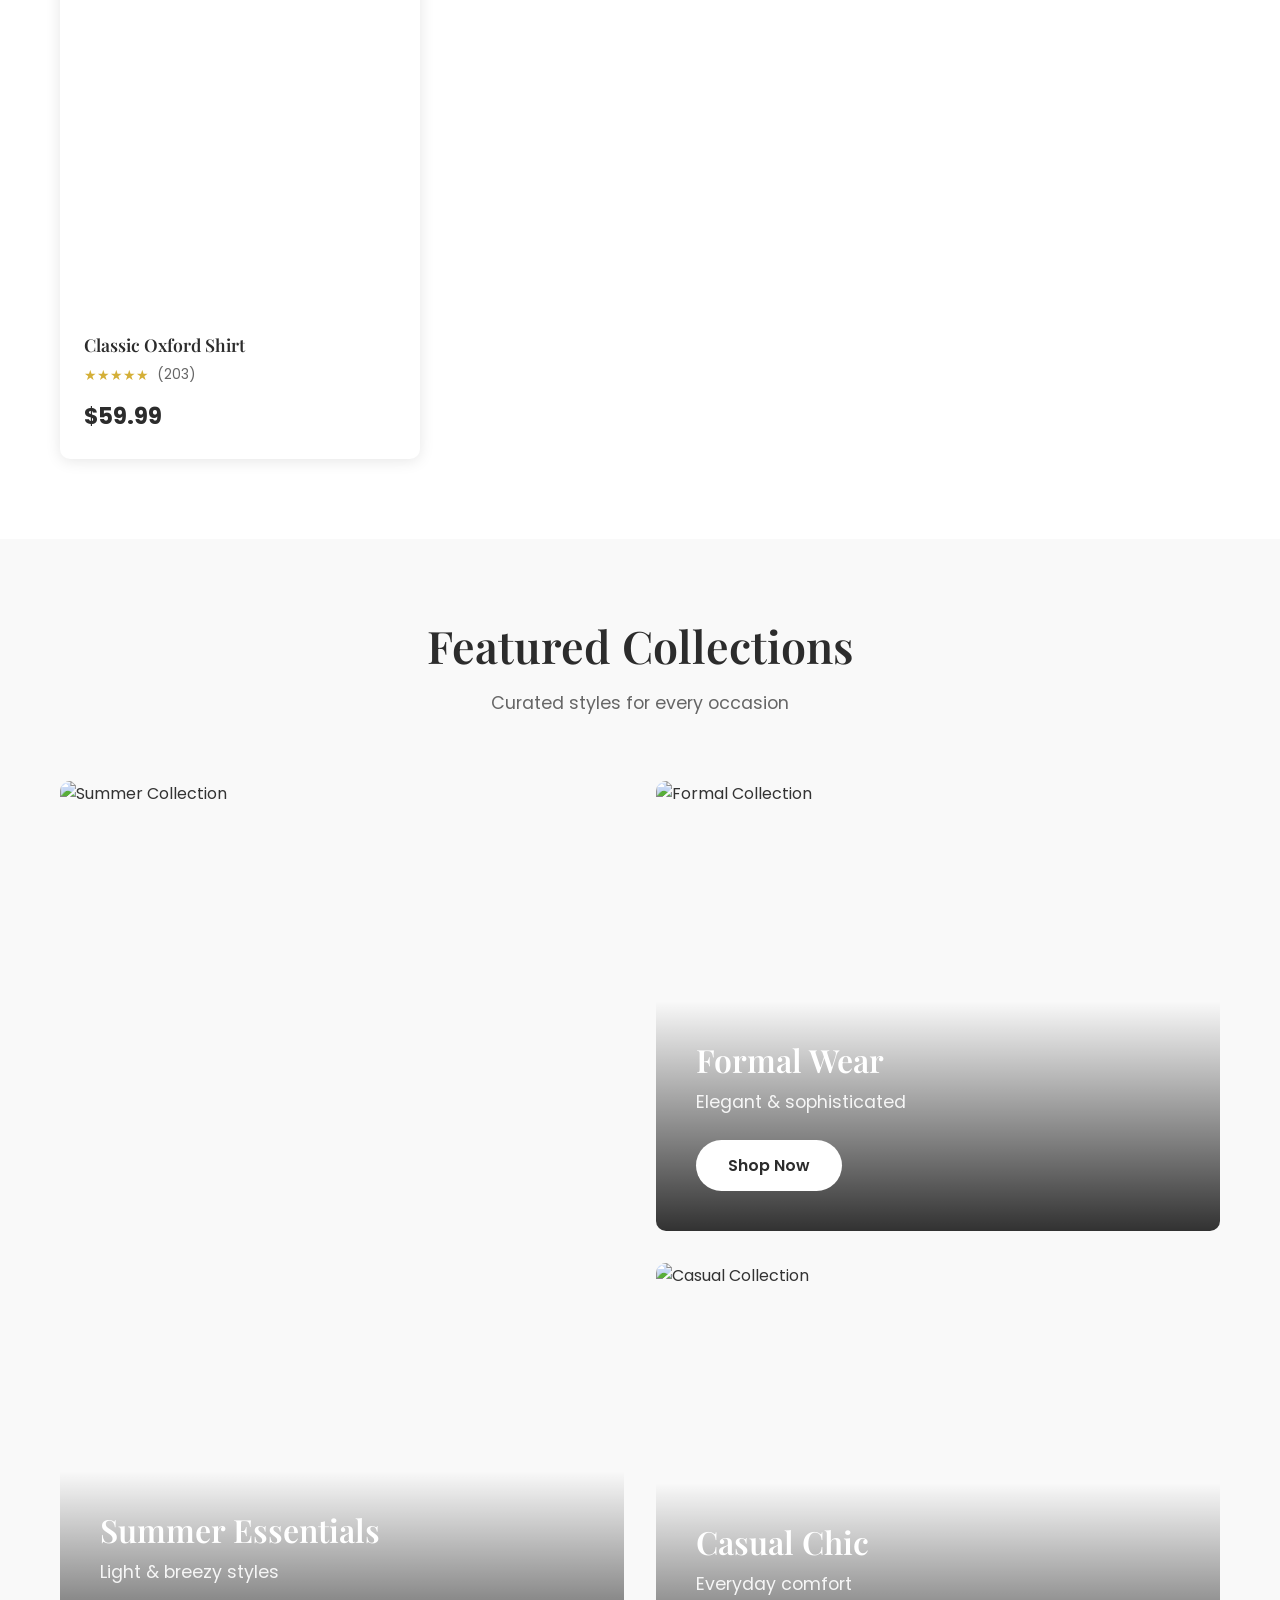
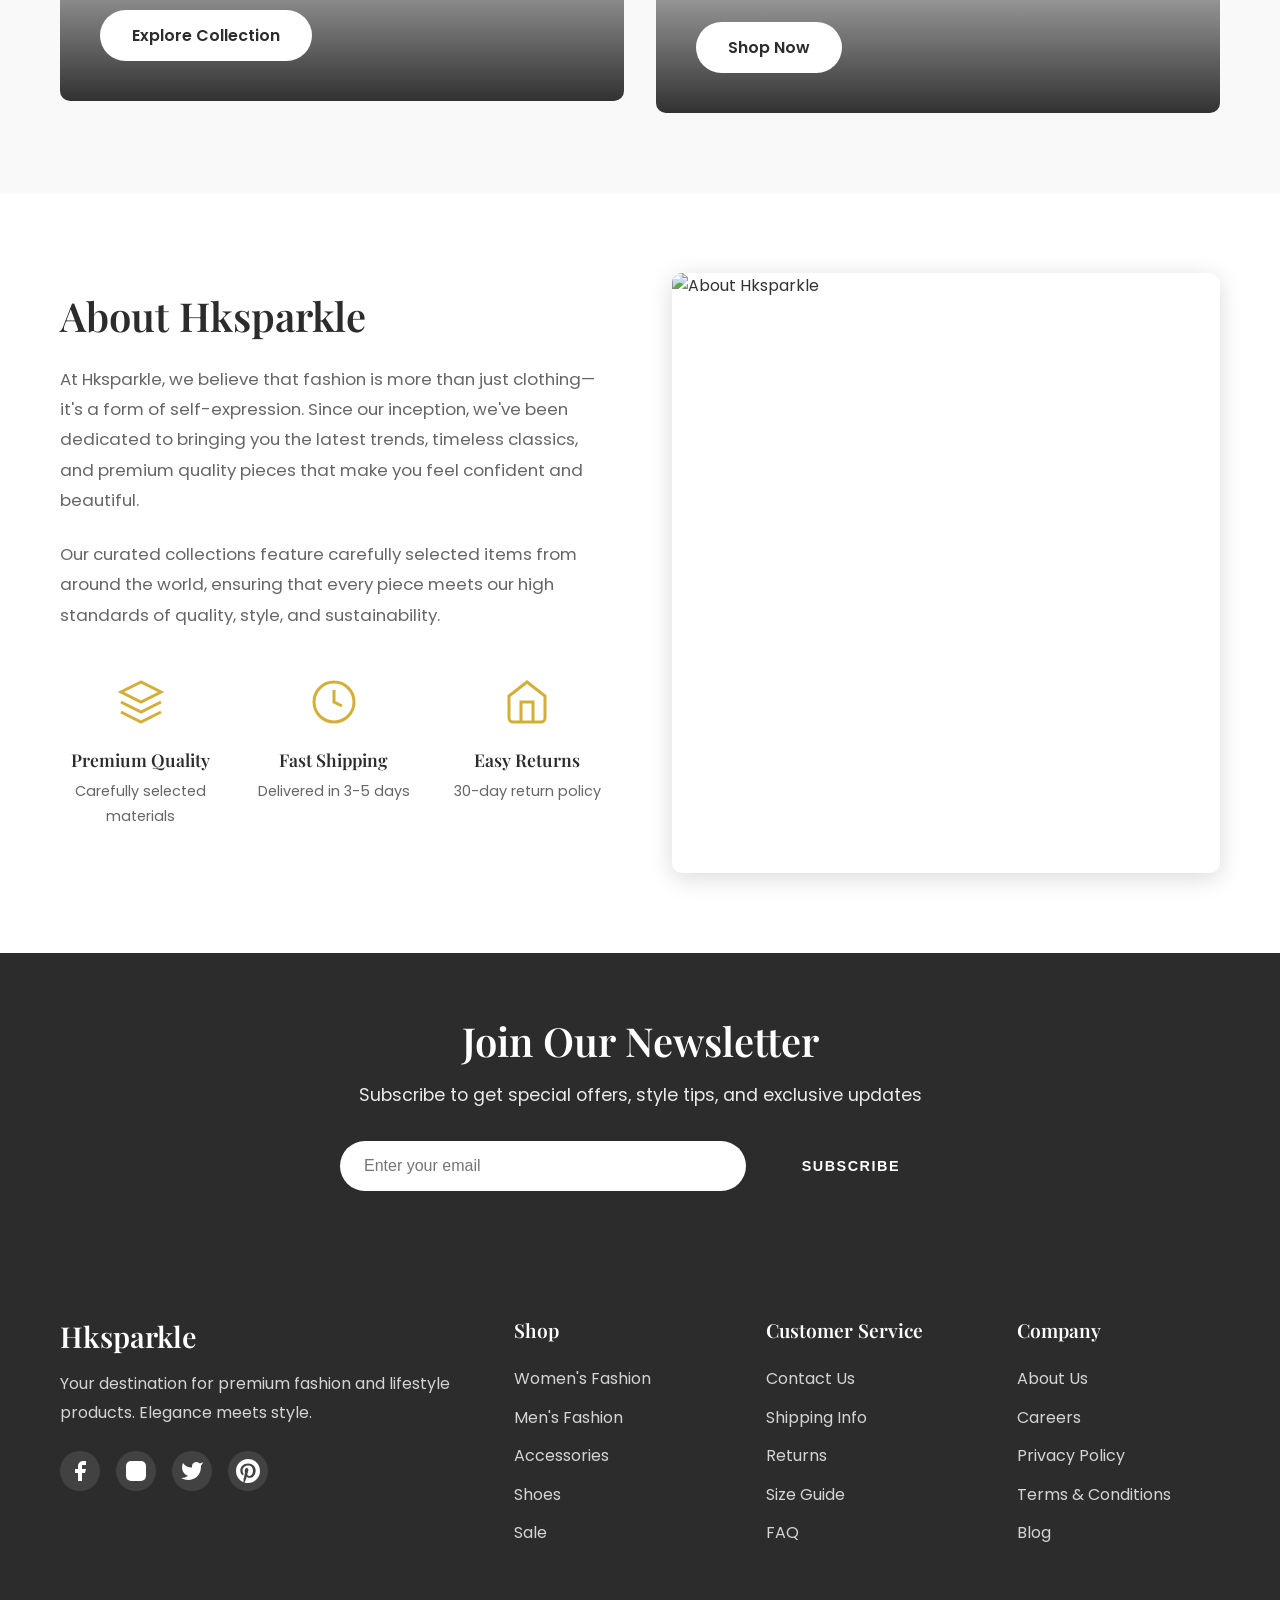
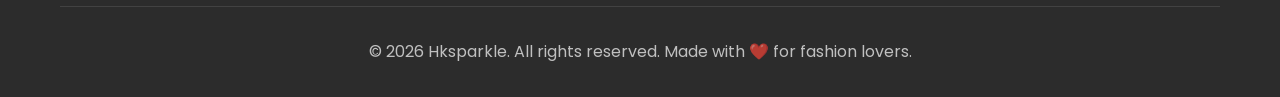
==== commit 09a5f79d: "Update homepage with jewelry-themed hero section - Add elegant split-screen layout with model image " ====
--- a/index.html
+++ b/index.html
@@ -65,13 +65,16 @@
     <section id="home" class="hero">
         <div class="hero-content">
             <div class="hero-text">
-                <span class="hero-subtitle">New Collection 2026</span>
-                <h2 class="hero-title">Elegance Meets Style</h2>
-                <p class="hero-description">Discover our latest collection of premium fashion pieces designed to make you sparkle</p>
+                <span class="hero-subtitle">TIMELESS BEAUTY. MODERN YOU.</span>
+                <h2 class="hero-title">A Symphony of <span class="gold-text">Brilliance</span> and Elegance</h2>
+                <p class="hero-description">Uncover our array of precious jewelry that celebrates your unique glow and grace.</p>
                 <div class="hero-buttons">
-                    <a href="#collections" class="btn btn-primary">Shop Now</a>
-                    <a href="#new-arrivals" class="btn btn-secondary">New Arrivals</a>
-                </div>
+                    <a href="#collections" class="btn btn-primary">SHOP NOW</a>
+                    <a href="#new-arrivals" class="btn btn-secondary">EXPLORE COLLECTION</a>
+                </div>
+            </div>
+            <div class="hero-image">
+                <img src="https://images.unsplash.com/photo-1617038260897-41a1f14a8ca0?w=1200&h=800&fit=crop&q=90" alt="Hksparkle Jewelry Model" class="hero-model">
             </div>
         </div>
         <div class="hero-overlay"></div>
--- a/styles.css
+++ b/styles.css
@@ -170,90 +170,121 @@
 
 /* Hero Section */
 .hero {
-    height: 100vh;
-    background: linear-gradient(rgba(0, 0, 0, 0.3), rgba(0, 0, 0, 0.3)),
-                url('https://images.unsplash.com/photo-1469334031218-e382a71b716b?w=1920&h=1080&fit=crop') center/cover;
+    min-height: 100vh;
+    background: linear-gradient(135deg, #f5ebe0 0%, #e8d5c4 100%);
     display: flex;
     align-items: center;
     justify-content: center;
-    text-align: center;
     position: relative;
     margin-top: 80px;
+    overflow: hidden;
 }
 
 .hero-content {
     position: relative;
     z-index: 2;
-    color: white;
-    max-width: 800px;
-    padding: 0 20px;
+    max-width: 1400px;
+    width: 100%;
+    padding: 4rem 20px;
+    display: grid;
+    grid-template-columns: 1fr 1fr;
+    gap: 4rem;
+    align-items: center;
     animation: fadeInUp 1s ease;
 }
 
+.hero-text {
+    padding-left: 3rem;
+}
+
 .hero-subtitle {
-    font-size: 0.95rem;
+    font-size: 0.85rem;
     letter-spacing: 3px;
     text-transform: uppercase;
-    margin-bottom: 1rem;
+    margin-bottom: 1.5rem;
     display: block;
     color: var(--secondary-color);
     font-weight: 500;
+    font-family: 'Poppins', sans-serif;
 }
 
 .hero-title {
-    font-size: 4.5rem;
+    font-size: 4rem;
     margin-bottom: 1.5rem;
-    font-weight: 700;
-    line-height: 1.1;
+    font-weight: 400;
+    line-height: 1.2;
+    color: var(--primary-color);
+}
+
+.gold-text {
+    color: var(--secondary-color);
+    font-weight: 400;
+    display: block;
 }
 
 .hero-description {
-    font-size: 1.2rem;
+    font-size: 1.1rem;
     margin-bottom: 2.5rem;
     line-height: 1.8;
-    color: rgba(255, 255, 255, 0.95);
+    color: #6b5d54;
+    max-width: 500px;
+}
+
+.hero-image {
+    position: relative;
+    height: 600px;
+    display: flex;
+    align-items: center;
+    justify-content: center;
+}
+
+.hero-model {
+    width: 100%;
+    height: 100%;
+    object-fit: cover;
+    border-radius: 10px;
+    box-shadow: 0 20px 60px rgba(0, 0, 0, 0.15);
 }
 
 .hero-buttons {
     display: flex;
     gap: 1.5rem;
-    justify-content: center;
     flex-wrap: wrap;
 }
 
 .btn {
     padding: 1rem 2.5rem;
     border: none;
-    border-radius: 50px;
-    font-size: 1rem;
+    border-radius: 0;
+    font-size: 0.9rem;
     font-weight: 600;
     cursor: pointer;
     transition: var(--transition);
     display: inline-block;
     text-transform: uppercase;
-    letter-spacing: 1px;
+    letter-spacing: 1.5px;
 }
 
 .btn-primary {
+    background: var(--primary-color);
+    color: white;
+}
+
+.btn-primary:hover {
     background: var(--secondary-color);
-    color: white;
-}
-
-.btn-primary:hover {
-    background: #c49d2e;
     transform: translateY(-2px);
-    box-shadow: 0 5px 20px rgba(212, 175, 55, 0.4);
+    box-shadow: 0 8px 25px rgba(0, 0, 0, 0.2);
 }
 
 .btn-secondary {
     background: transparent;
-    color: white;
-    border: 2px solid white;
+    color: var(--primary-color);
+    border: 2px solid var(--primary-color);
 }
 
 .btn-secondary:hover {
-    background: white;
-    color: var(--primary-color);
+    background: var(--primary-color);
+    color: white;
 }
 
 /* Section Styling */
@@ -767,7 +798,29 @@
 /* Responsive Design */
 @media (max-width: 1024px) {
     .hero-title {
-        font-size: 3.5rem;
+        font-size: 3rem;
+    }
+    
+    .hero-content {
+        grid-template-columns: 1fr;
+        gap: 3rem;
+    }
+    
+    .hero-text {
+        padding-left: 0;
+        text-align: center;
+    }
+    
+    .hero-image {
+        height: 500px;
+    }
+    
+    .hero-description {
+        max-width: 100%;
+    }
+    
+    .hero-buttons {
+        justify-content: center;
     }
     
     .collection-grid {
@@ -830,7 +883,17 @@
     
     .hero {
         margin-top: 70px;
-        height: 80vh;
+        min-height: auto;
+        padding: 3rem 0;
+    }
+    
+    .hero-content {
+        grid-template-columns: 1fr;
+    }
+    
+    .hero-text {
+        padding-left: 0;
+        text-align: center;
     }
     
     .hero-title {
@@ -839,6 +902,14 @@
     
     .hero-description {
         font-size: 1rem;
+    }
+    
+    .hero-image {
+        height: 400px;
+    }
+    
+    .hero-buttons {
+        justify-content: center;
     }
     
     .section-title {
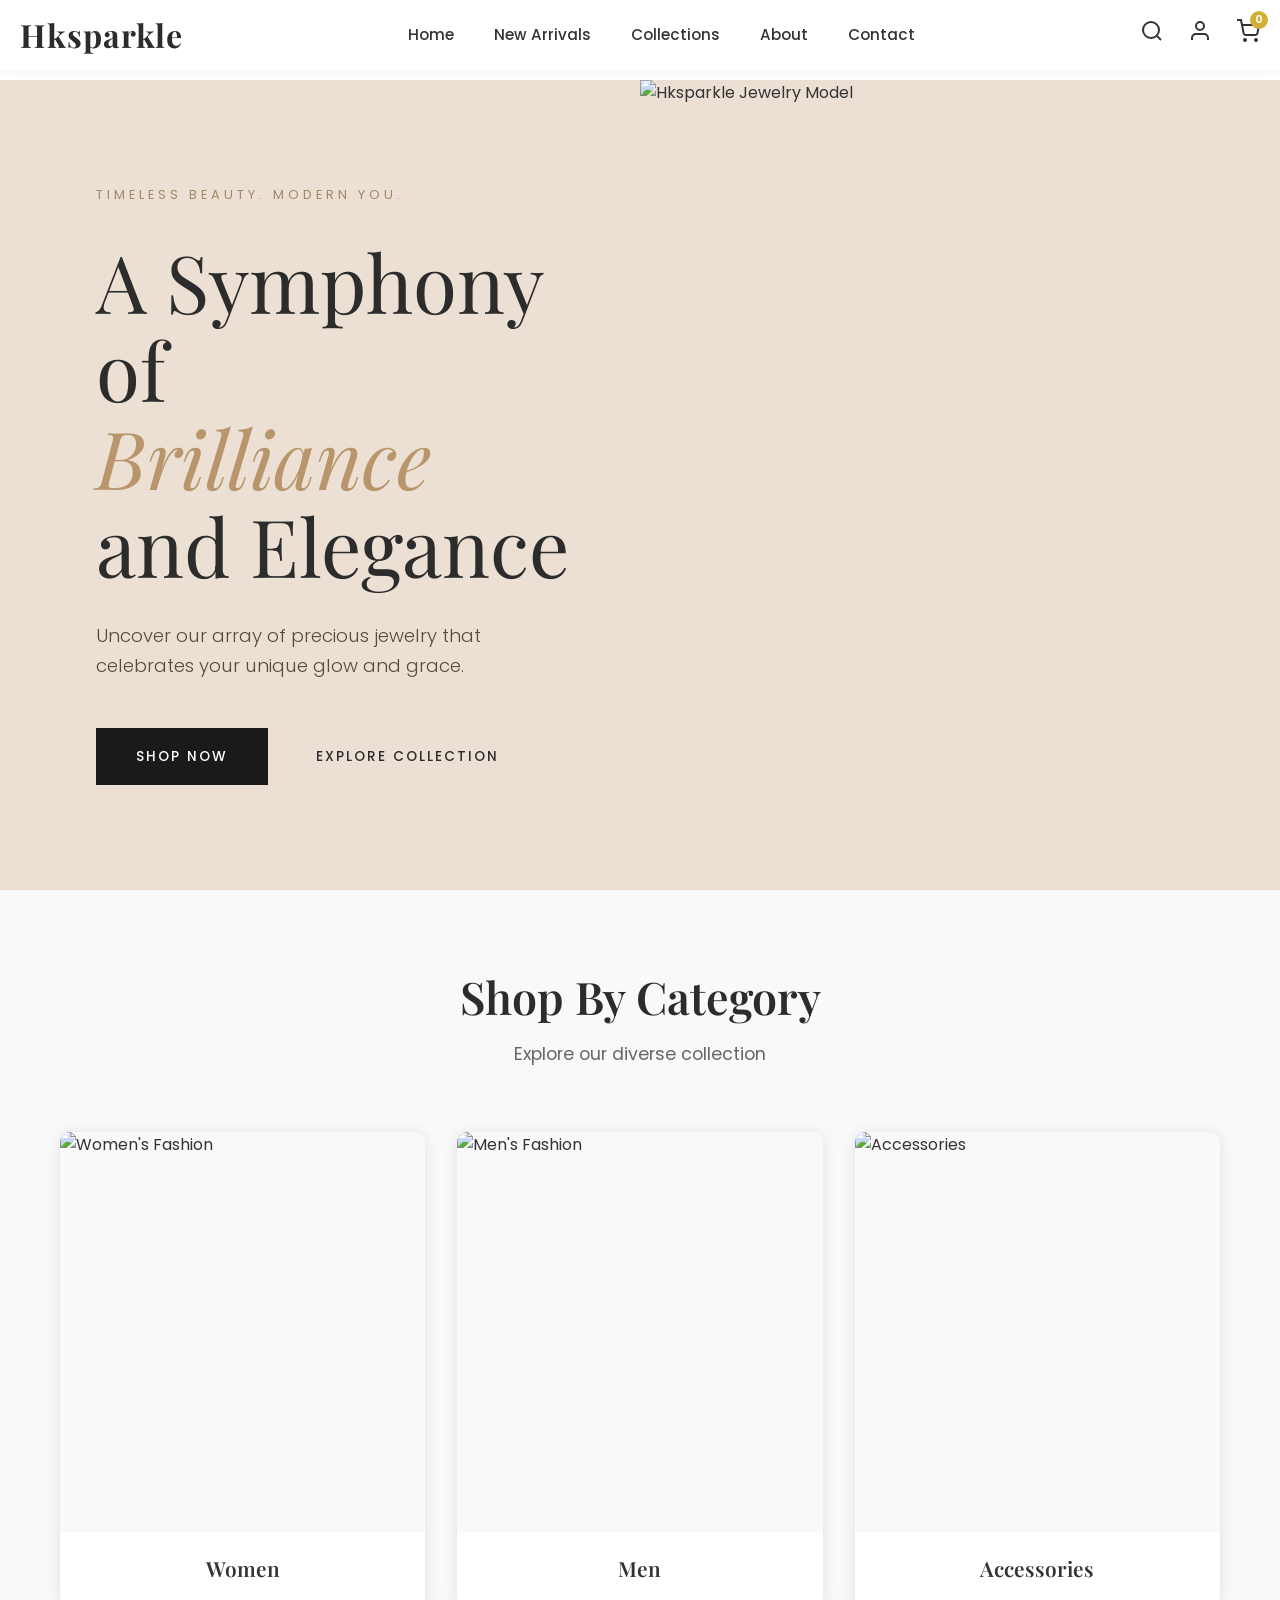
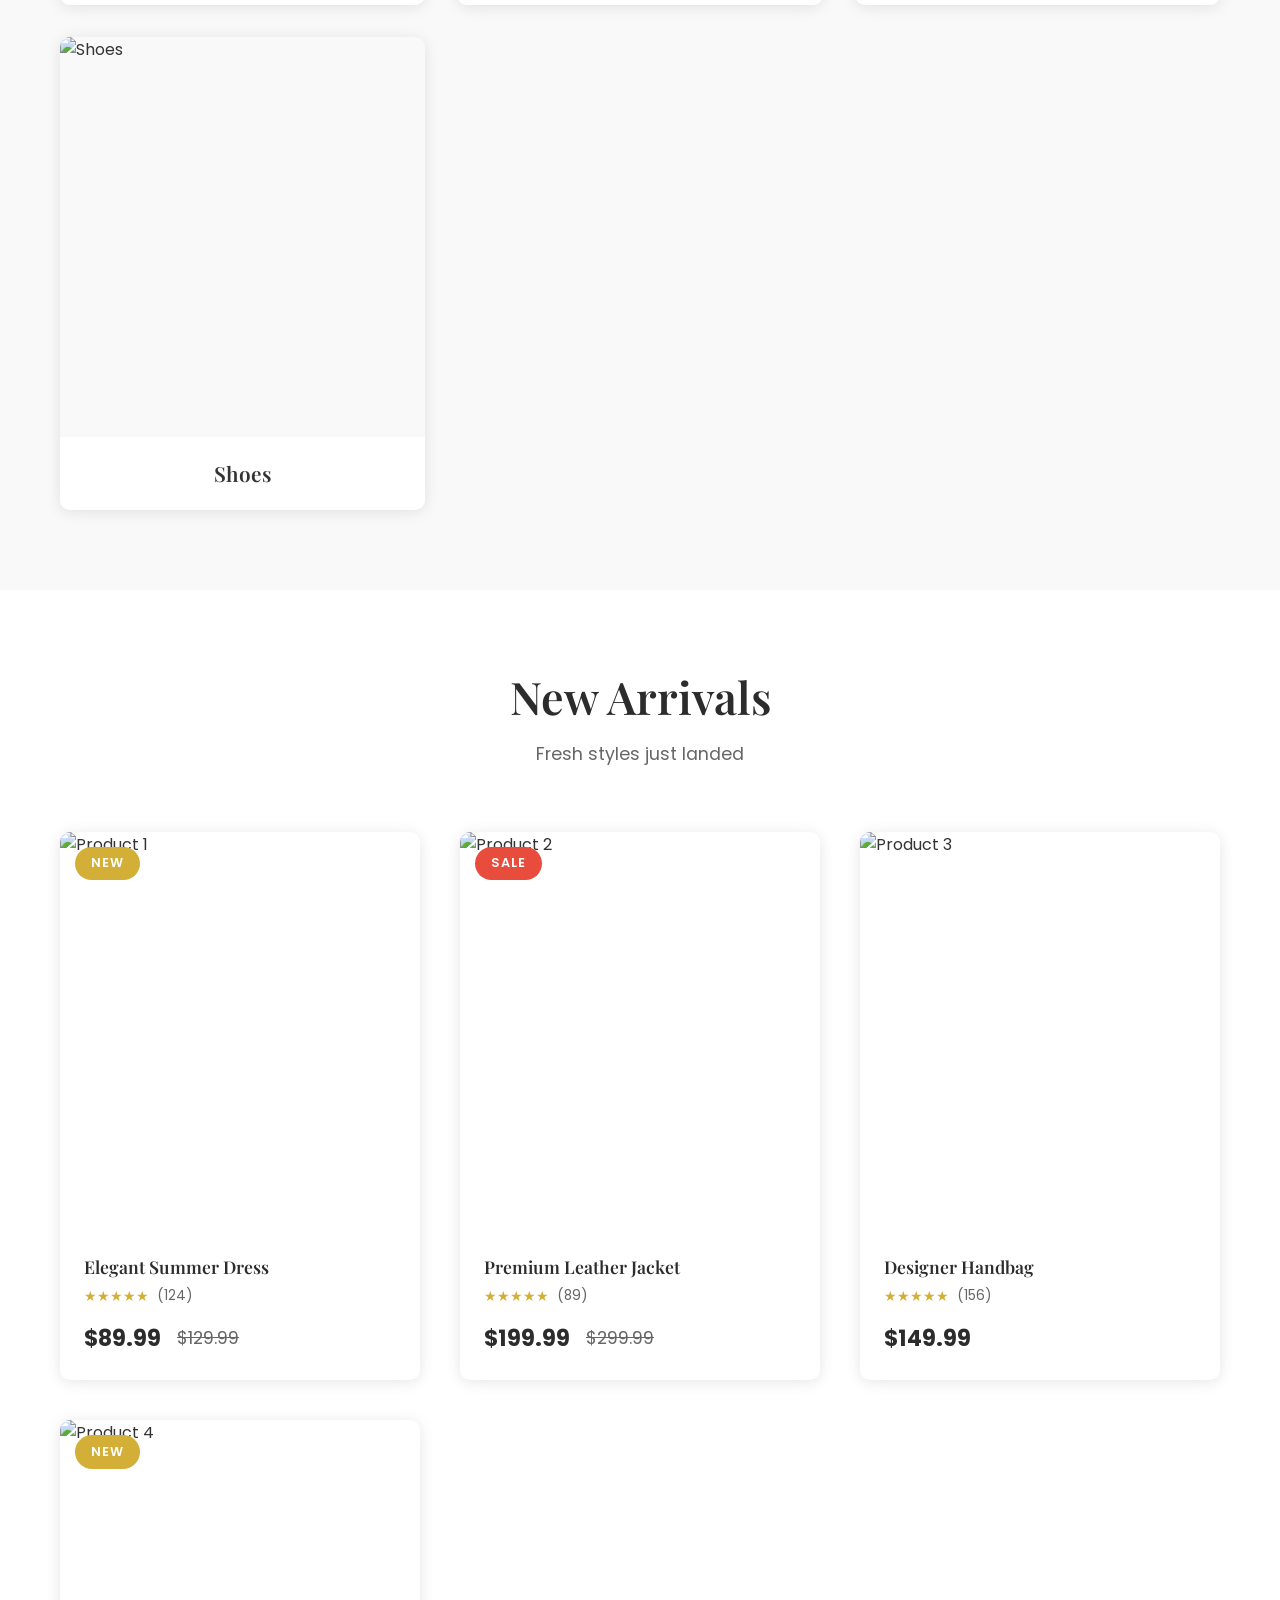
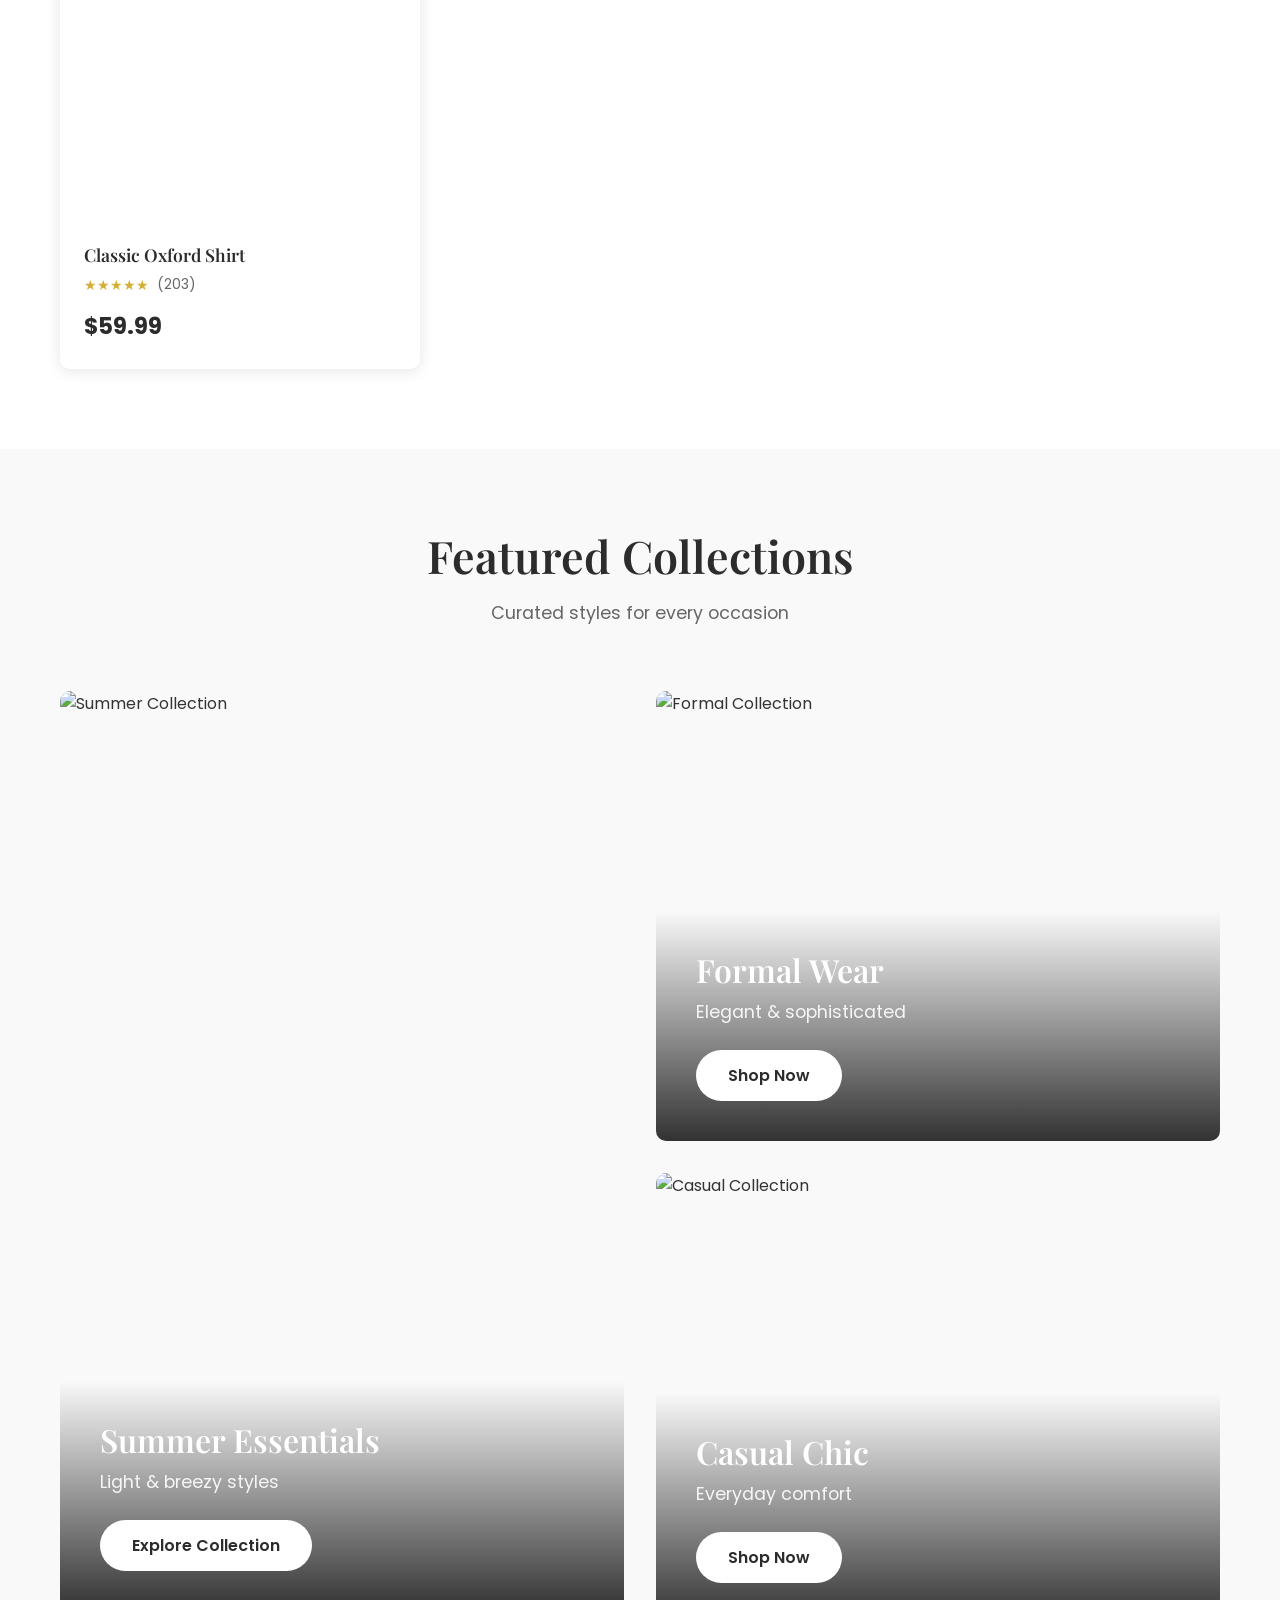
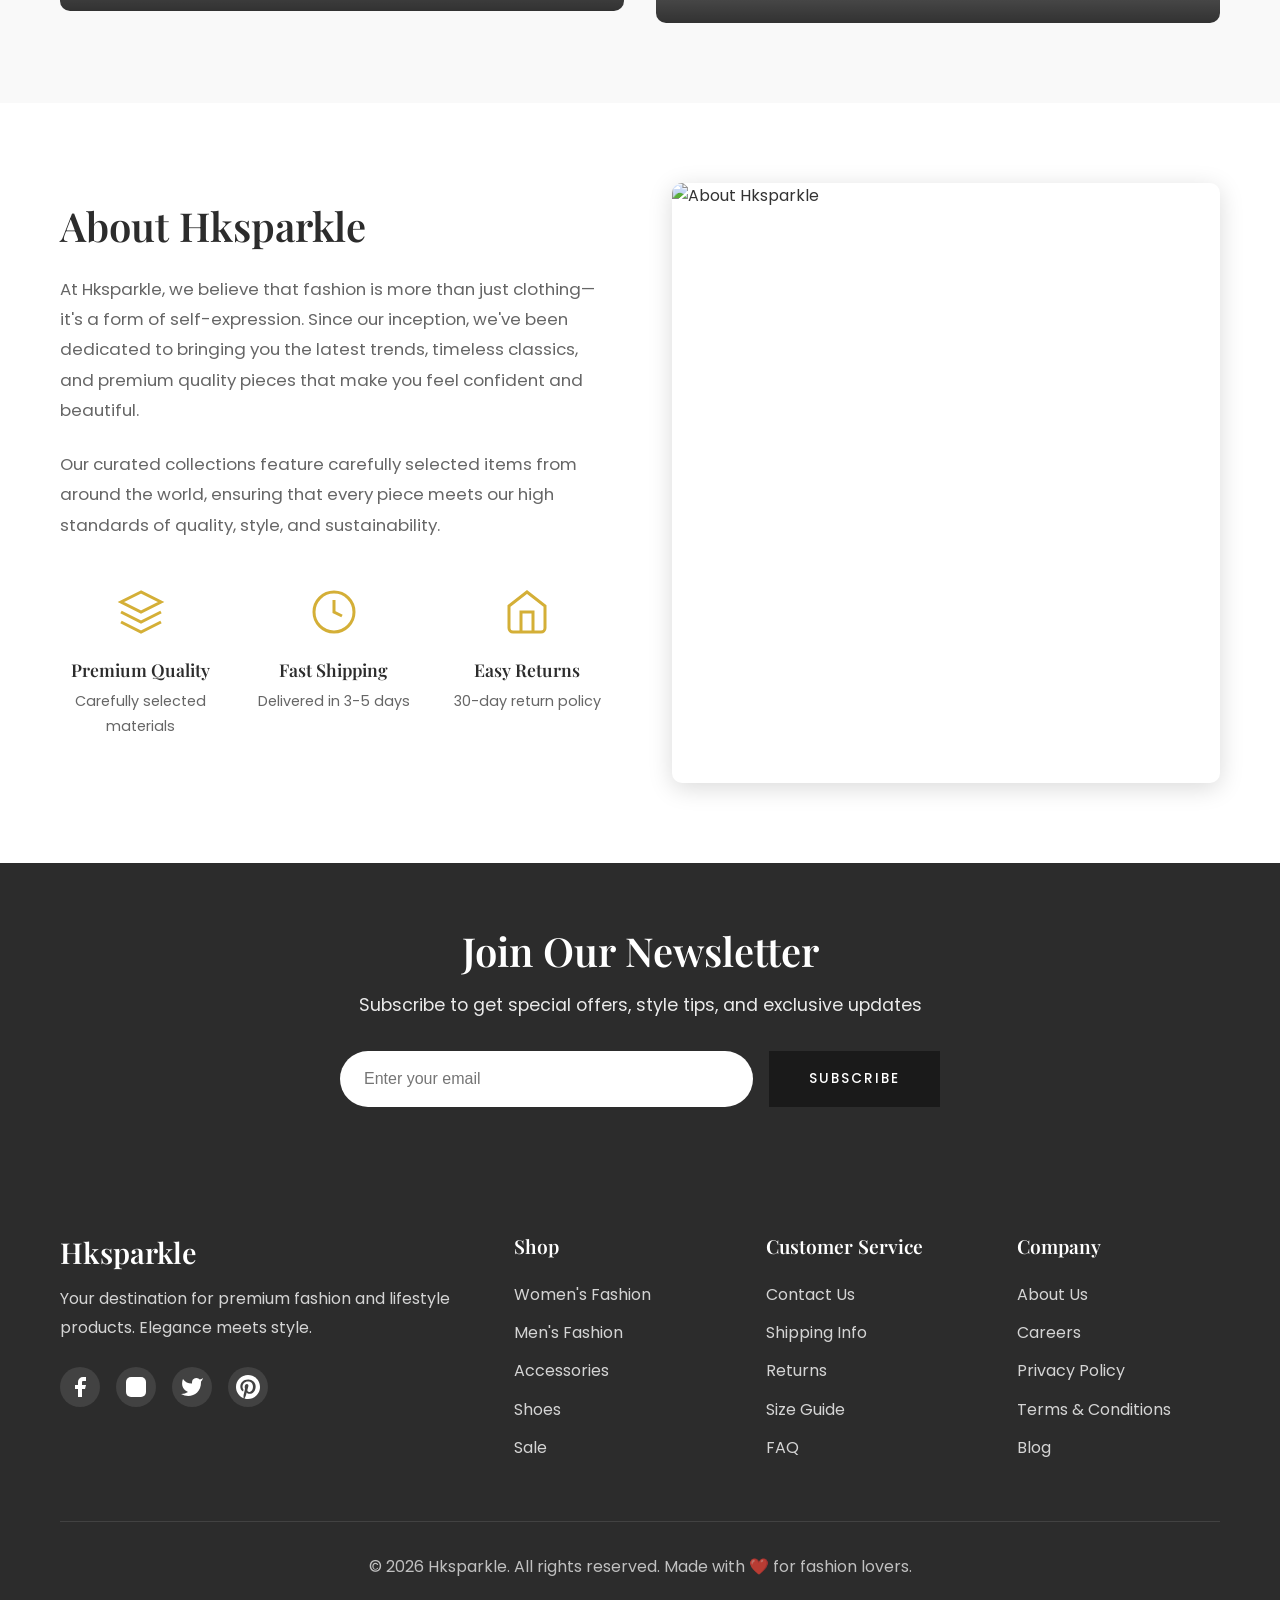
==== commit f32f6911: "Update homepage to match jewelry brand reference image - Split title into two lines: 'A Symphony of'" ====
--- a/index.html
+++ b/index.html
@@ -66,18 +66,18 @@
         <div class="hero-content">
             <div class="hero-text">
                 <span class="hero-subtitle">TIMELESS BEAUTY. MODERN YOU.</span>
-                <h2 class="hero-title">A Symphony of <span class="gold-text">Brilliance</span> and Elegance</h2>
-                <p class="hero-description">Uncover our array of precious jewelry that celebrates your unique glow and grace.</p>
+                <h2 class="hero-title">A Symphony of</h2>
+                <h2 class="hero-title-2"><span class="gold-italic">Brilliance</span> and Elegance</h2>
+                <p class="hero-description">Uncover our array of precious jewelry that<br>celebrates your unique glow and grace.</p>
                 <div class="hero-buttons">
                     <a href="#collections" class="btn btn-primary">SHOP NOW</a>
-                    <a href="#new-arrivals" class="btn btn-secondary">EXPLORE COLLECTION</a>
+                    <a href="#new-arrivals" class="btn btn-link">EXPLORE COLLECTION</a>
                 </div>
             </div>
             <div class="hero-image">
-                <img src="https://images.unsplash.com/photo-1617038260897-41a1f14a8ca0?w=1200&h=800&fit=crop&q=90" alt="Hksparkle Jewelry Model" class="hero-model">
-            </div>
-        </div>
-        <div class="hero-overlay"></div>
+                <img src="https://images.unsplash.com/photo-1617038260897-41a1f14a8ca0?w=1200&h=900&fit=crop&q=90" alt="Hksparkle Jewelry Model" class="hero-model">
+            </div>
+        </div>
     </section>
 
     <!-- Categories Section -->
--- a/styles.css
+++ b/styles.css
@@ -170,14 +170,15 @@
 
 /* Hero Section */
 .hero {
-    min-height: 100vh;
-    background: linear-gradient(135deg, #f5ebe0 0%, #e8d5c4 100%);
+    min-height: 90vh;
+    background: #ebe0d3;
     display: flex;
     align-items: center;
     justify-content: center;
     position: relative;
     margin-top: 80px;
     overflow: hidden;
+    padding: 0;
 }
 
 .hero-content {
@@ -185,95 +186,133 @@
     z-index: 2;
     max-width: 1400px;
     width: 100%;
-    padding: 4rem 20px;
+    padding: 0;
     display: grid;
     grid-template-columns: 1fr 1fr;
-    gap: 4rem;
+    gap: 0;
     align-items: center;
     animation: fadeInUp 1s ease;
+    min-height: 90vh;
 }
 
 .hero-text {
-    padding-left: 3rem;
+    padding: 4rem 4rem 4rem 6rem;
 }
 
 .hero-subtitle {
-    font-size: 0.85rem;
-    letter-spacing: 3px;
+    font-size: 0.8rem;
+    letter-spacing: 4px;
     text-transform: uppercase;
-    margin-bottom: 1.5rem;
+    margin-bottom: 2rem;
     display: block;
-    color: var(--secondary-color);
-    font-weight: 500;
+    color: #a08968;
+    font-weight: 400;
     font-family: 'Poppins', sans-serif;
 }
 
 .hero-title {
-    font-size: 4rem;
-    margin-bottom: 1.5rem;
+    font-size: 5rem;
+    margin-bottom: 0;
     font-weight: 400;
-    line-height: 1.2;
-    color: var(--primary-color);
-}
-
-.gold-text {
-    color: var(--secondary-color);
+    line-height: 1.1;
+    color: #2c2c2c;
+    font-family: 'Playfair Display', serif;
+}
+
+.hero-title-2 {
+    font-size: 5rem;
+    margin-bottom: 2rem;
     font-weight: 400;
-    display: block;
+    line-height: 1.1;
+    color: #2c2c2c;
+    font-family: 'Playfair Display', serif;
+}
+
+.gold-italic {
+    color: #b8956a;
+    font-style: italic;
+    font-weight: 400;
 }
 
 .hero-description {
-    font-size: 1.1rem;
-    margin-bottom: 2.5rem;
-    line-height: 1.8;
-    color: #6b5d54;
-    max-width: 500px;
+    font-size: 1.15rem;
+    margin-bottom: 3rem;
+    line-height: 1.6;
+    color: #5a4a3a;
+    font-family: 'Poppins', sans-serif;
+    font-weight: 300;
 }
 
 .hero-image {
     position: relative;
-    height: 600px;
-    display: flex;
-    align-items: center;
-    justify-content: center;
+    height: 90vh;
+    width: 100%;
+    overflow: hidden;
 }
 
 .hero-model {
     width: 100%;
     height: 100%;
     object-fit: cover;
-    border-radius: 10px;
-    box-shadow: 0 20px 60px rgba(0, 0, 0, 0.15);
+    border-radius: 0;
 }
 
 .hero-buttons {
     display: flex;
-    gap: 1.5rem;
+    gap: 2rem;
     flex-wrap: wrap;
+    align-items: center;
 }
 
 .btn {
-    padding: 1rem 2.5rem;
+    padding: 1.1rem 2.5rem;
     border: none;
     border-radius: 0;
-    font-size: 0.9rem;
-    font-weight: 600;
+    font-size: 0.85rem;
+    font-weight: 500;
     cursor: pointer;
     transition: var(--transition);
     display: inline-block;
     text-transform: uppercase;
-    letter-spacing: 1.5px;
+    letter-spacing: 2px;
+    font-family: 'Poppins', sans-serif;
 }
 
 .btn-primary {
-    background: var(--primary-color);
+    background: #1a1a1a;
     color: white;
 }
 
 .btn-primary:hover {
-    background: var(--secondary-color);
+    background: #b8956a;
     transform: translateY(-2px);
     box-shadow: 0 8px 25px rgba(0, 0, 0, 0.2);
+}
+
+.btn-link {
+    background: transparent;
+    color: #2c2c2c;
+    padding: 1.1rem 1rem;
+    position: relative;
+}
+
+.btn-link::after {
+    content: '';
+    position: absolute;
+    bottom: 0.5rem;
+    left: 1rem;
+    right: 1rem;
+    height: 1px;
+    background: transparent;
+    transition: var(--transition);
+}
+
+.btn-link:hover {
+    color: #b8956a;
+}
+
+.btn-link:hover::after {
+    background: #b8956a;
 }
 
 .btn-secondary {
@@ -797,17 +836,18 @@
 
 /* Responsive Design */
 @media (max-width: 1024px) {
-    .hero-title {
-        font-size: 3rem;
+    .hero-title,
+    .hero-title-2 {
+        font-size: 3.5rem;
     }
     
     .hero-content {
         grid-template-columns: 1fr;
-        gap: 3rem;
+        gap: 0;
     }
     
     .hero-text {
-        padding-left: 0;
+        padding: 3rem 2rem;
         text-align: center;
     }
     
@@ -889,14 +929,16 @@
     
     .hero-content {
         grid-template-columns: 1fr;
+        min-height: auto;
     }
     
     .hero-text {
-        padding-left: 0;
+        padding: 3rem 1.5rem;
         text-align: center;
     }
     
-    .hero-title {
+    .hero-title,
+    .hero-title-2 {
         font-size: 2.5rem;
     }
     
@@ -941,7 +983,8 @@
 }
 
 @media (max-width: 480px) {
-    .hero-title {
+    .hero-title,
+    .hero-title-2 {
         font-size: 2rem;
     }
     
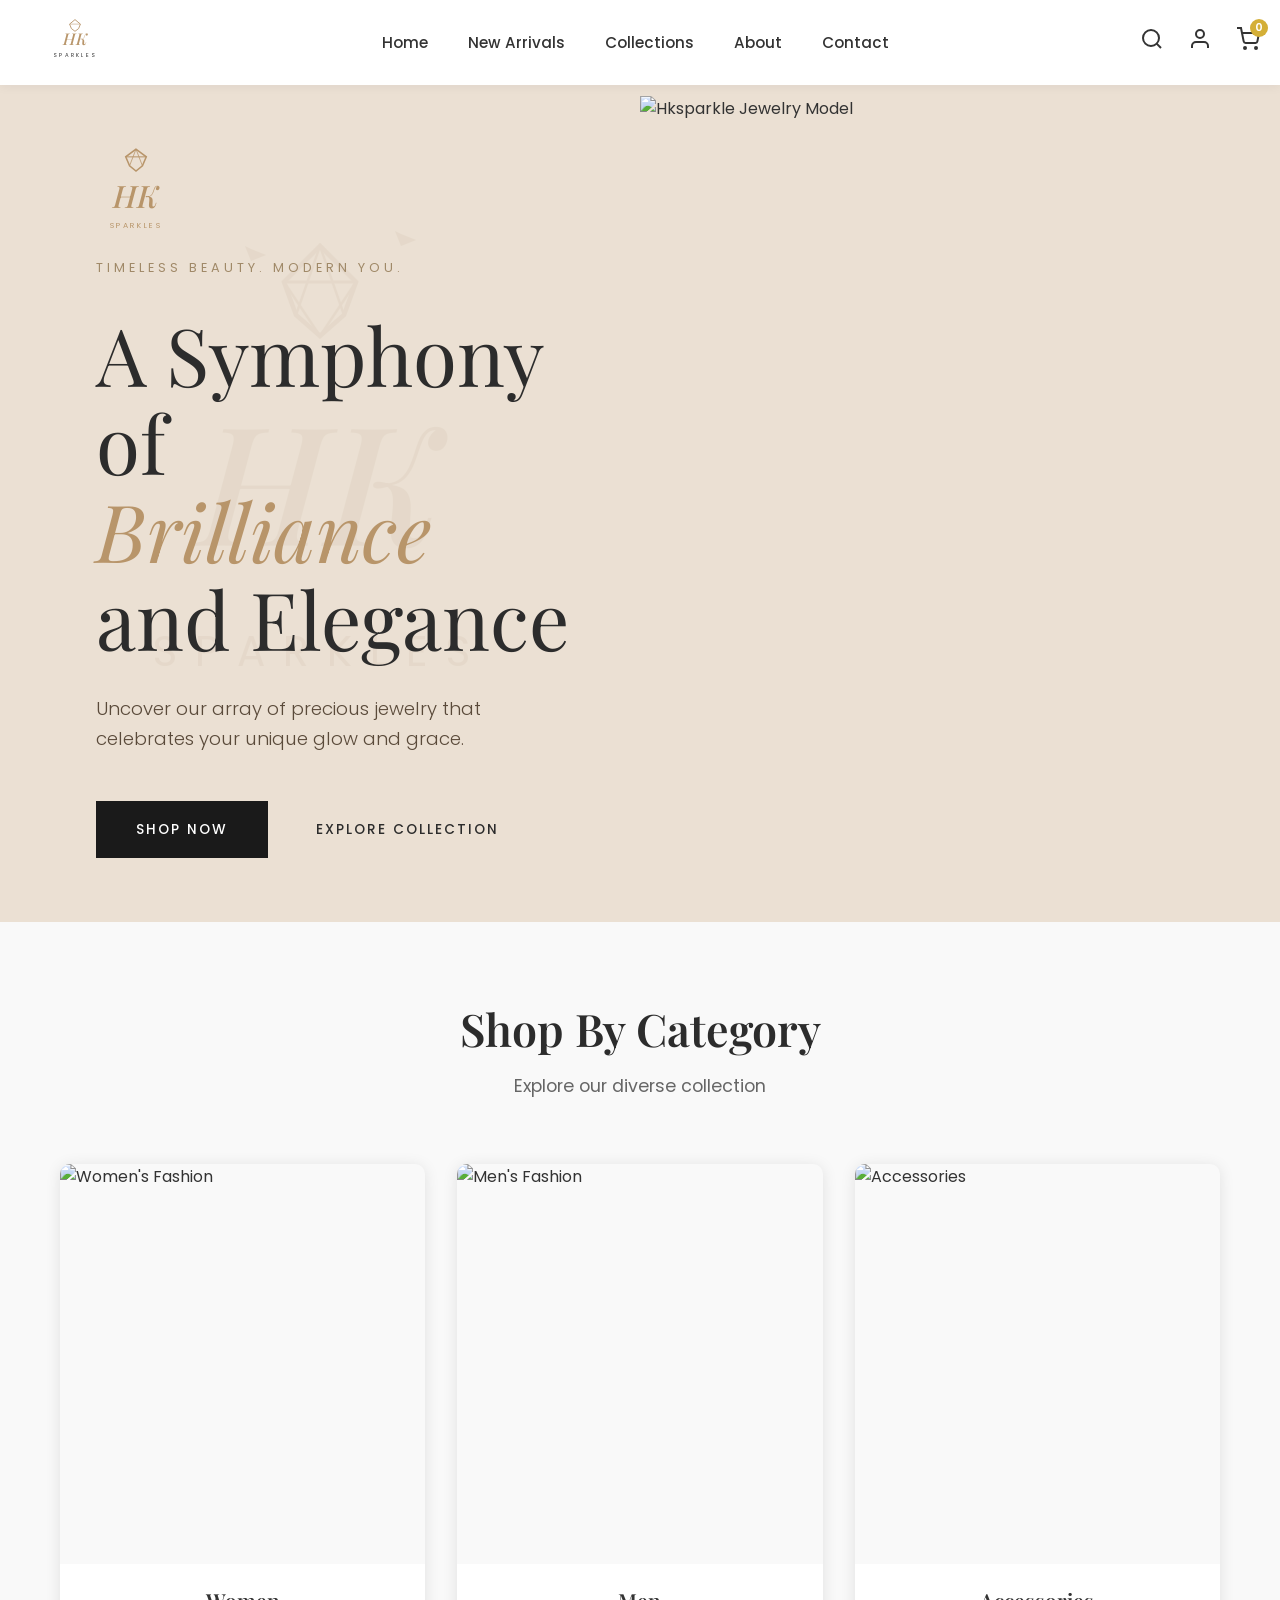
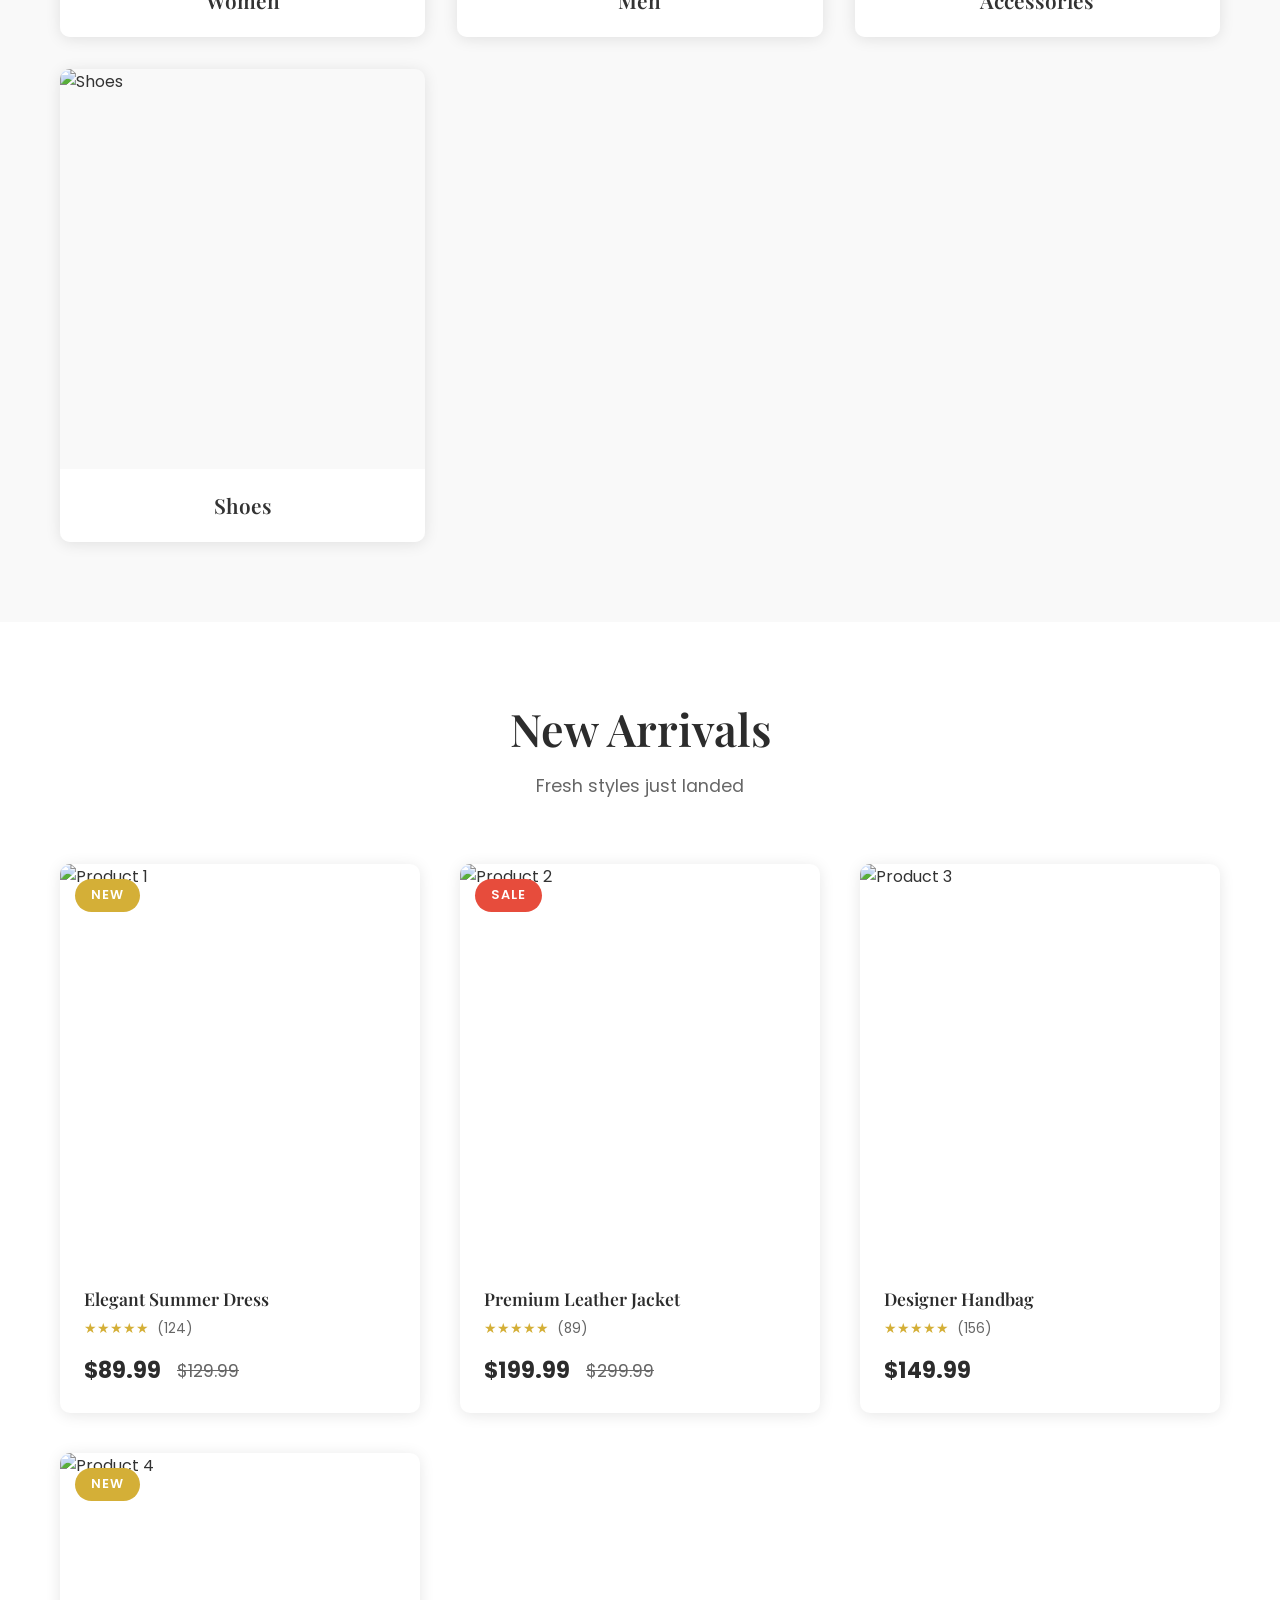
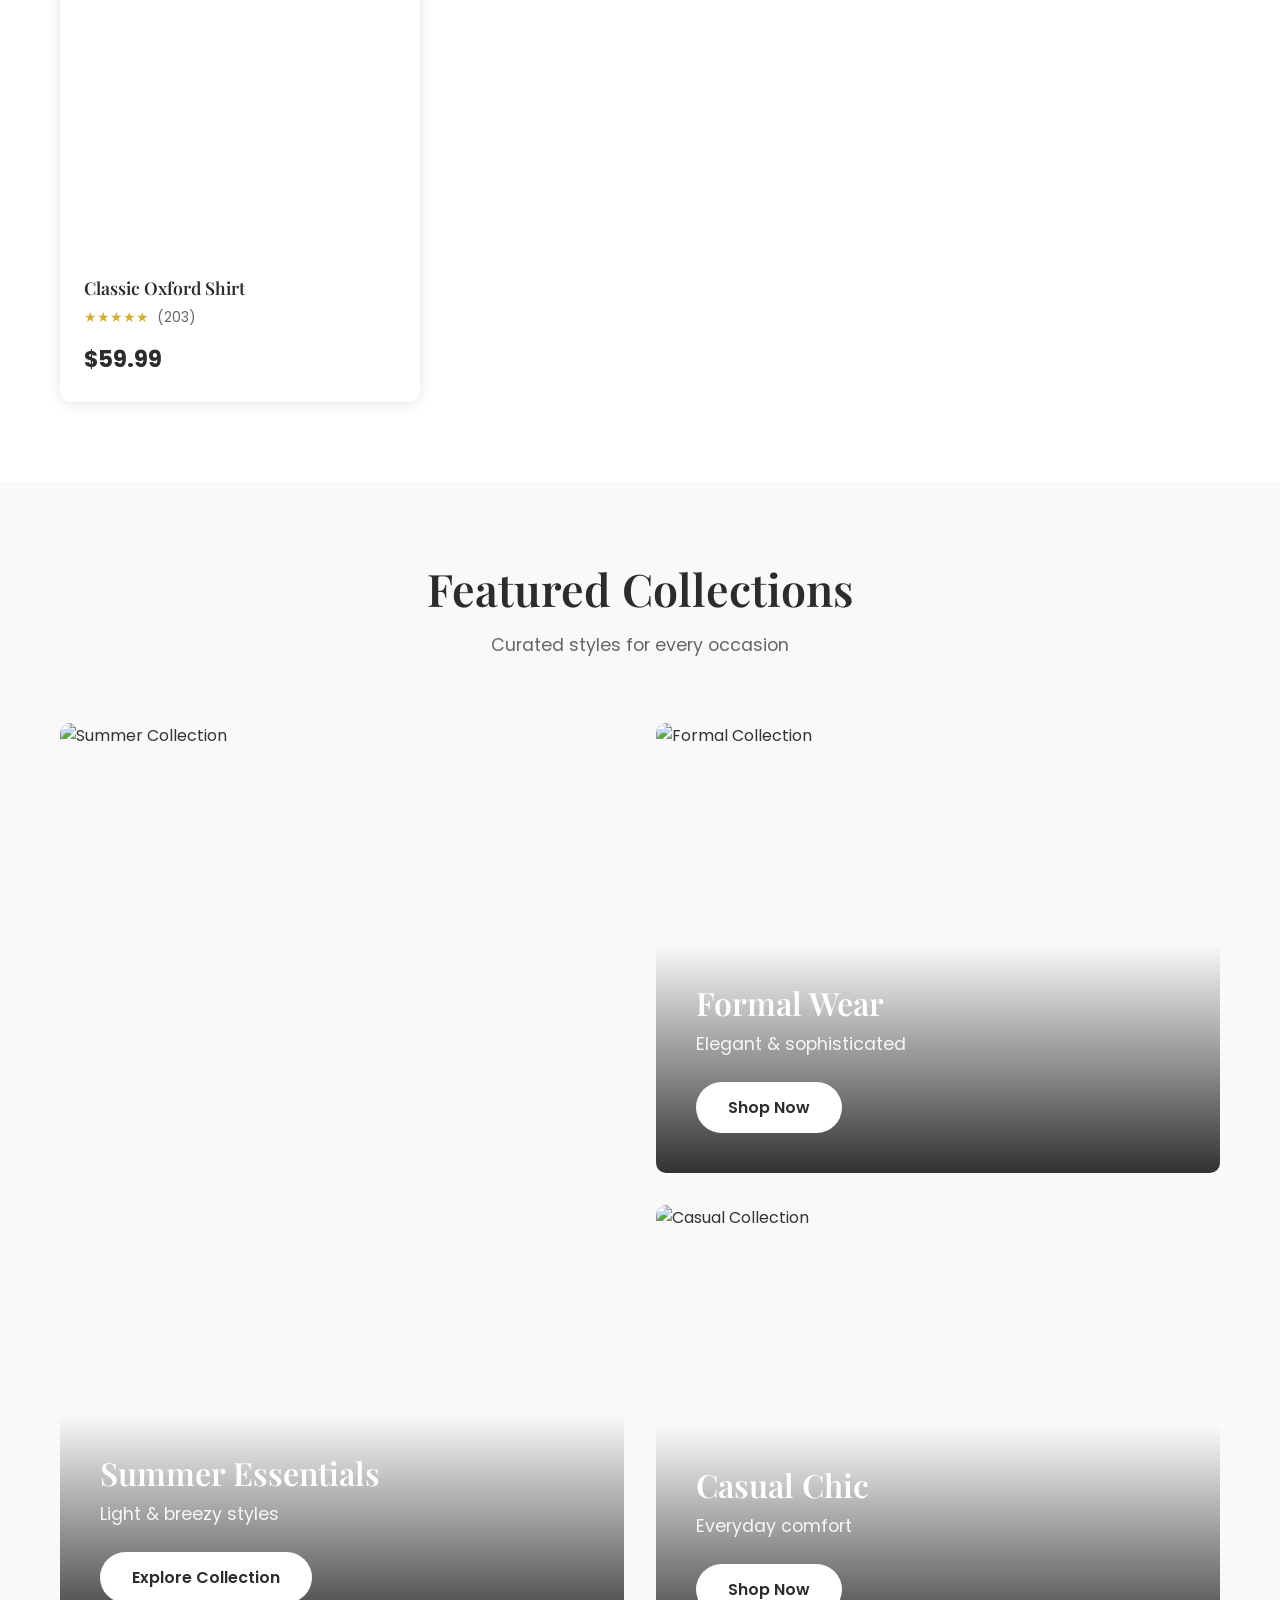
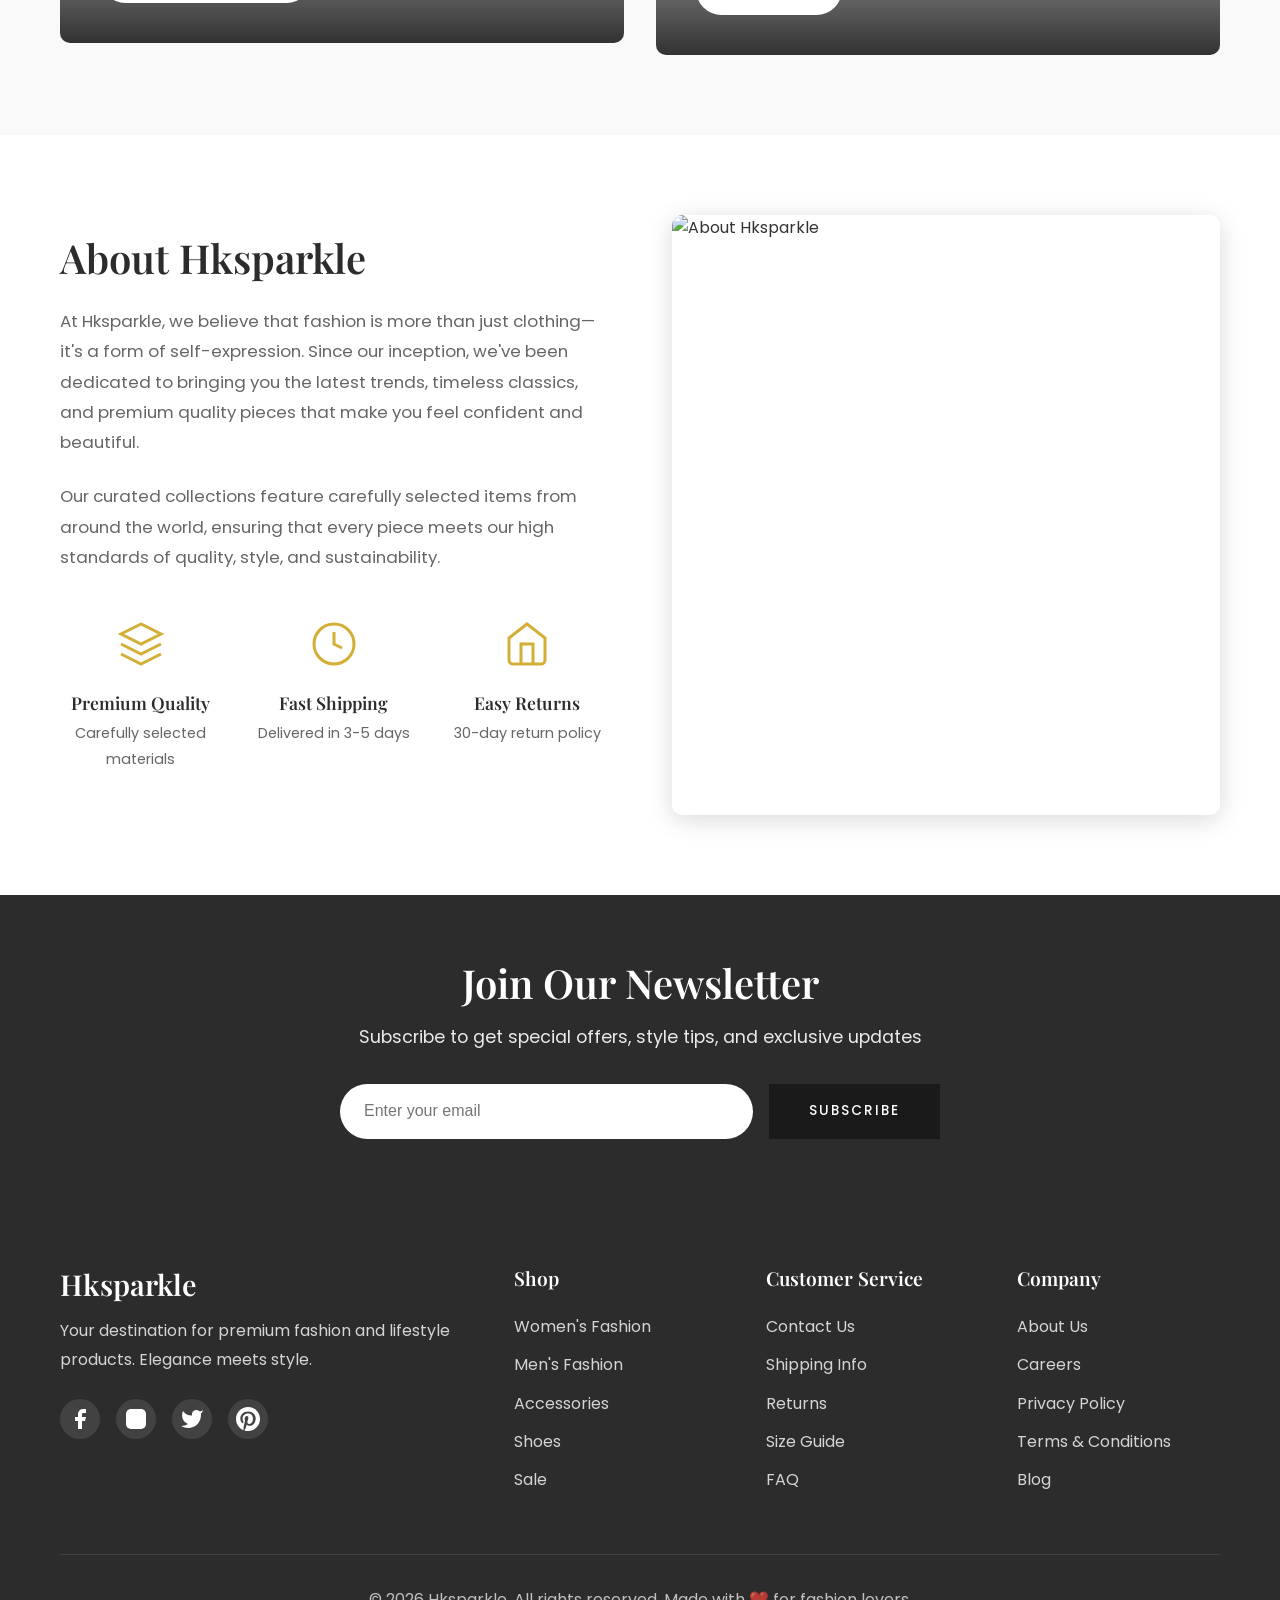
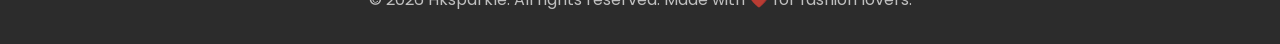
==== commit c31e0084: "Integrate Hksparkle logo into homepage hero section - Add elegant SVG logo with diamond, HK monogram" ====
--- a/index.html
+++ b/index.html
@@ -17,7 +17,14 @@
             <div class="nav-container">
                 <div class="logo">
                     <a href="index.html">
-                        <h1>Hksparkle</h1>
+                        <svg class="nav-logo" viewBox="0 0 120 50" xmlns="http://www.w3.org/2000/svg">
+                            <g transform="translate(60, 10)">
+                                <polygon points="0,-6 -6,-1 -4,4 0,7 4,4 6,-1" fill="none" stroke="#b8956a" stroke-width="1"/>
+                                <line x1="-6" y1="-1" x2="6" y2="-1" stroke="#b8956a" stroke-width="0.6"/>
+                            </g>
+                            <text x="60" y="32" text-anchor="middle" font-family="Playfair Display, serif" font-size="18" font-style="italic" fill="#b8956a" font-weight="500">HK</text>
+                            <text x="60" y="45" text-anchor="middle" font-family="Poppins, sans-serif" font-size="6" letter-spacing="2.5" fill="#2c2c2c" font-weight="400">SPARKLES</text>
+                        </svg>
                     </a>
                 </div>
                 
@@ -63,8 +70,46 @@
 
     <!-- Hero Section -->
     <section id="home" class="hero">
+        <!-- Logo Watermark Background -->
+        <div class="hero-logo-watermark">
+            <svg viewBox="0 0 200 200" xmlns="http://www.w3.org/2000/svg">
+                <!-- Diamond on top -->
+                <g transform="translate(100, 30)">
+                    <polygon points="0,-15 -12,-3 -8,8 0,15 8,8 12,-3" fill="none" stroke="currentColor" stroke-width="1.5"/>
+                    <line x1="-12" y1="-3" x2="12" y2="-3" stroke="currentColor" stroke-width="1"/>
+                    <line x1="-8" y1="8" x2="0" y2="-15" stroke="currentColor" stroke-width="0.8"/>
+                    <line x1="8" y1="8" x2="0" y2="-15" stroke="currentColor" stroke-width="0.8"/>
+                    <line x1="-12" y1="-3" x2="0" y2="15" stroke="currentColor" stroke-width="0.8"/>
+                    <line x1="12" y1="-3" x2="0" y2="15" stroke="currentColor" stroke-width="0.8"/>
+                    <!-- Sparkles -->
+                    <g fill="currentColor">
+                        <polygon points="-25,-15 -23,-10 -18,-12 -23,-14"/>
+                        <polygon points="25,-20 27,-15 32,-17 27,-19"/>
+                    </g>
+                </g>
+                <!-- HK Letters -->
+                <text x="100" y="115" text-anchor="middle" font-family="Playfair Display, serif" font-size="55" font-style="italic" fill="currentColor" font-weight="500">HK</text>
+                <!-- SPARKLES text -->
+                <text x="100" y="155" text-anchor="middle" font-family="Poppins, sans-serif" font-size="14" letter-spacing="6" fill="currentColor" font-weight="400">SPARKLES</text>
+            </svg>
+        </div>
+
         <div class="hero-content">
             <div class="hero-text">
+                <!-- Brand Logo Mark -->
+                <div class="hero-brand-mark">
+                    <svg viewBox="0 0 60 70" xmlns="http://www.w3.org/2000/svg">
+                        <g transform="translate(30, 12)">
+                            <polygon points="0,-8 -8,-2 -5,5 0,9 5,5 8,-2" fill="none" stroke="#b8956a" stroke-width="1.2"/>
+                            <line x1="-8" y1="-2" x2="8" y2="-2" stroke="#b8956a" stroke-width="0.8"/>
+                            <line x1="-5" y1="5" x2="0" y2="-8" stroke="#b8956a" stroke-width="0.6"/>
+                            <line x1="5" y1="5" x2="0" y2="-8" stroke="#b8956a" stroke-width="0.6"/>
+                        </g>
+                        <text x="30" y="50" text-anchor="middle" font-family="Playfair Display, serif" font-size="24" font-style="italic" fill="#b8956a" font-weight="500">HK</text>
+                        <text x="30" y="65" text-anchor="middle" font-family="Poppins, sans-serif" font-size="6" letter-spacing="2" fill="#b8956a" font-weight="400">SPARKLES</text>
+                    </svg>
+                </div>
+
                 <span class="hero-subtitle">TIMELESS BEAUTY. MODERN YOU.</span>
                 <h2 class="hero-title">A Symphony of</h2>
                 <h2 class="hero-title-2"><span class="gold-italic">Brilliance</span> and Elegance</h2>
--- a/styles.css
+++ b/styles.css
@@ -76,6 +76,22 @@
     align-items: center;
 }
 
+.logo {
+    display: flex;
+    align-items: center;
+}
+
+.nav-logo {
+    width: 110px;
+    height: 45px;
+    transition: var(--transition);
+}
+
+.nav-logo:hover {
+    opacity: 0.8;
+    transform: scale(1.05);
+}
+
 .logo h1 {
     font-size: 2rem;
     font-weight: 700;
@@ -181,9 +197,41 @@
     padding: 0;
 }
 
+/* Logo Watermark - Big background logo */
+.hero-logo-watermark {
+    position: absolute;
+    top: 50%;
+    left: 25%;
+    transform: translate(-50%, -50%);
+    width: 600px;
+    height: 600px;
+    opacity: 0.06;
+    color: #8b6f47;
+    z-index: 1;
+    pointer-events: none;
+}
+
+.hero-logo-watermark svg {
+    width: 100%;
+    height: 100%;
+}
+
+/* Brand Mark - Small logo on top of text */
+.hero-brand-mark {
+    width: 80px;
+    height: 90px;
+    margin-bottom: 1.5rem;
+    animation: fadeInUp 1s ease 0.2s both;
+}
+
+.hero-brand-mark svg {
+    width: 100%;
+    height: 100%;
+}
+
 .hero-content {
     position: relative;
-    z-index: 2;
+    z-index: 5;
     max-width: 1400px;
     width: 100%;
     padding: 0;
@@ -838,7 +886,19 @@
 @media (max-width: 1024px) {
     .hero-title,
     .hero-title-2 {
-        font-size: 3.5rem;
+        font-size: 3rem;
+    }
+    
+    .hero-logo-watermark {
+        width: 400px;
+        height: 400px;
+        left: 50%;
+        opacity: 0.04;
+    }
+    
+    .hero-brand-mark {
+        margin-left: auto;
+        margin-right: auto;
     }
     
     .hero-content {
@@ -883,6 +943,21 @@
 }
 
 @media (max-width: 768px) {
+    .nav-logo {
+        width: 90px;
+        height: 38px;
+    }
+    
+    .hero-brand-mark {
+        width: 60px;
+        height: 70px;
+    }
+    
+    .hero-logo-watermark {
+        width: 300px;
+        height: 300px;
+    }
+    
     .nav-menu {
         position: fixed;
         left: -100%;
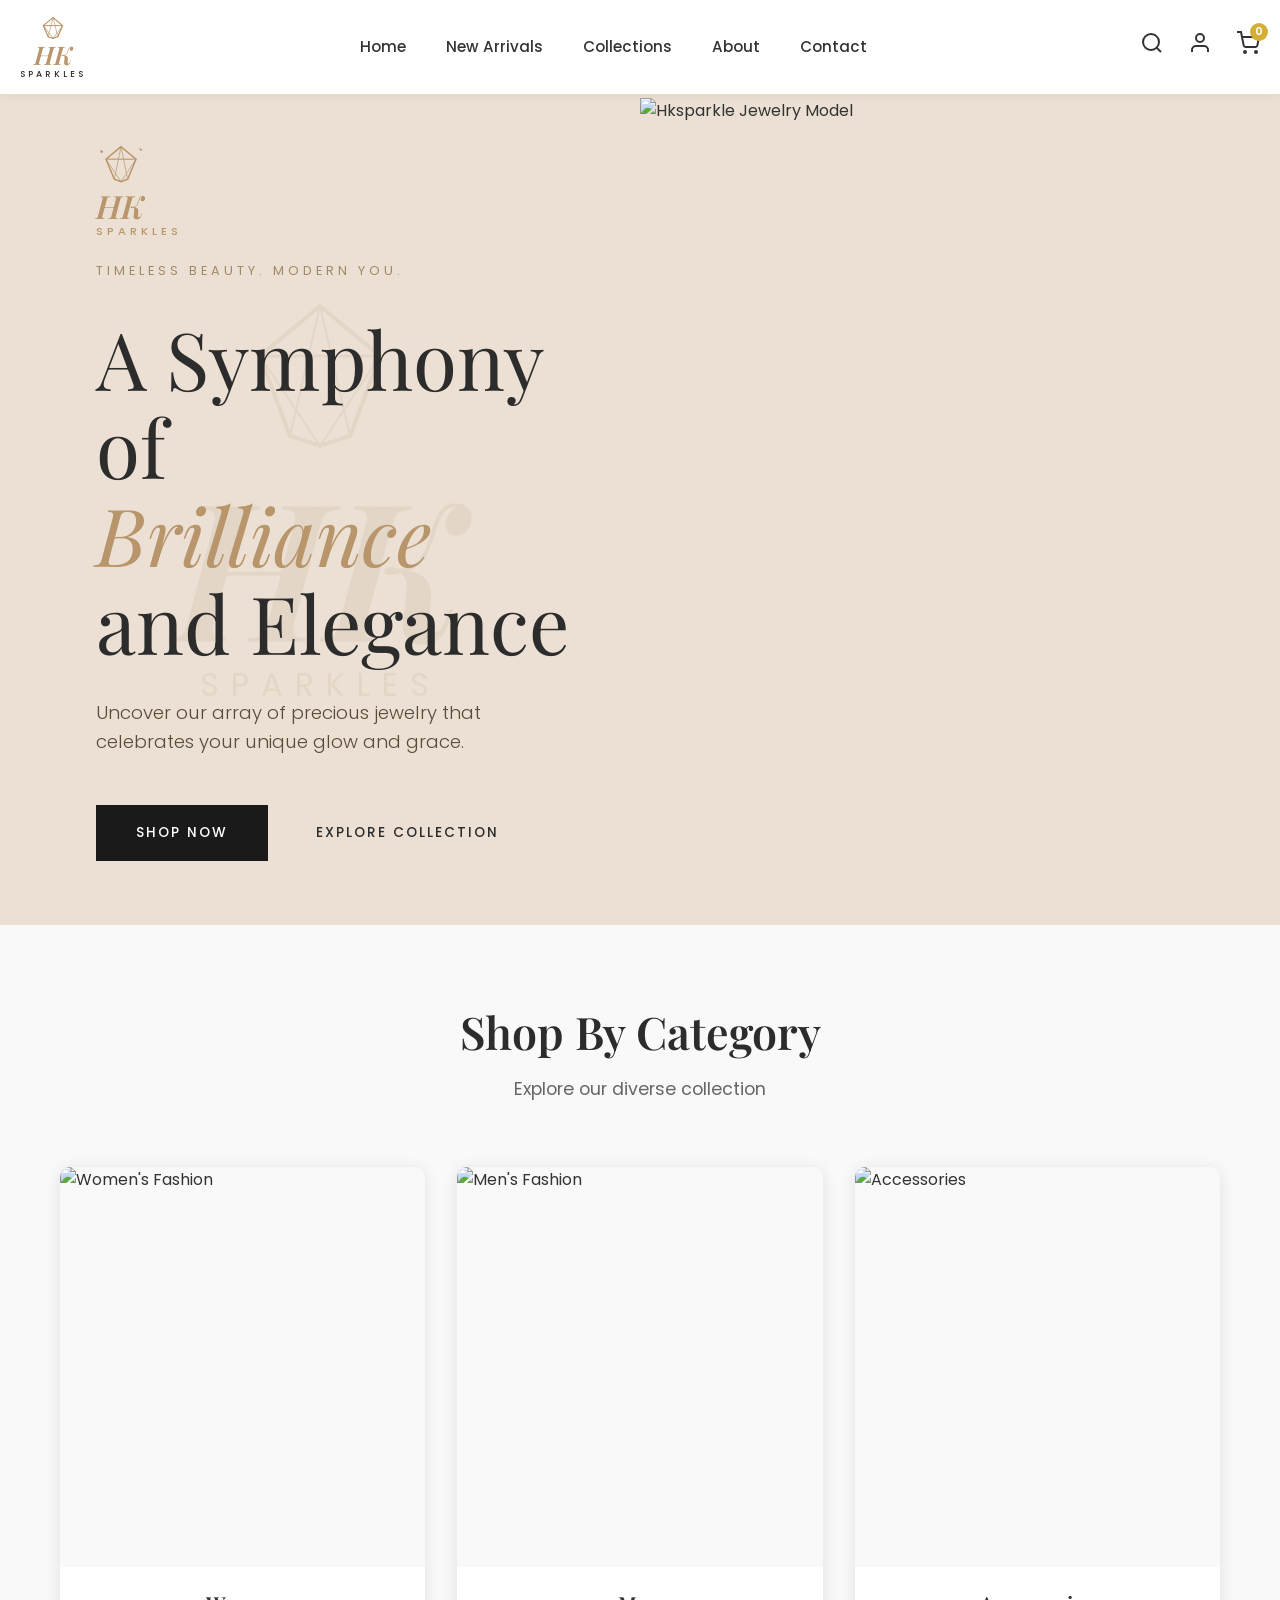
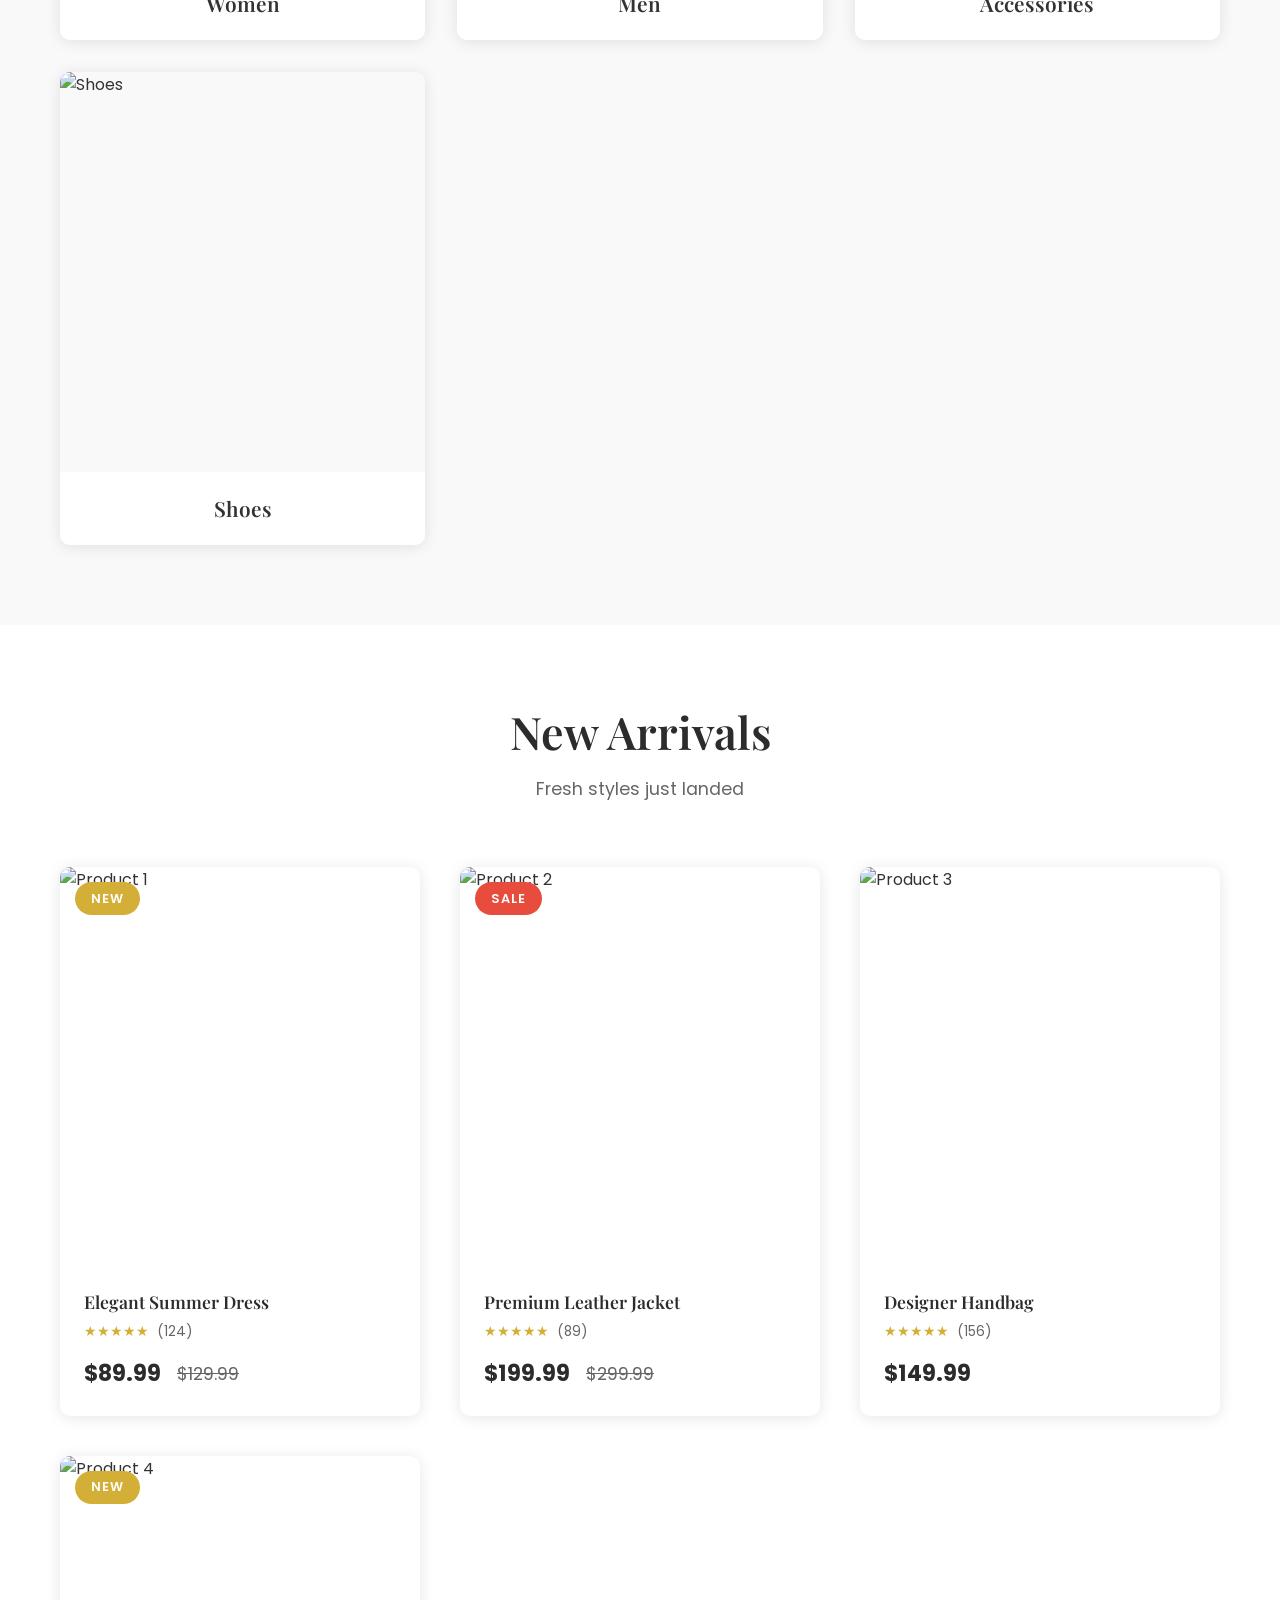
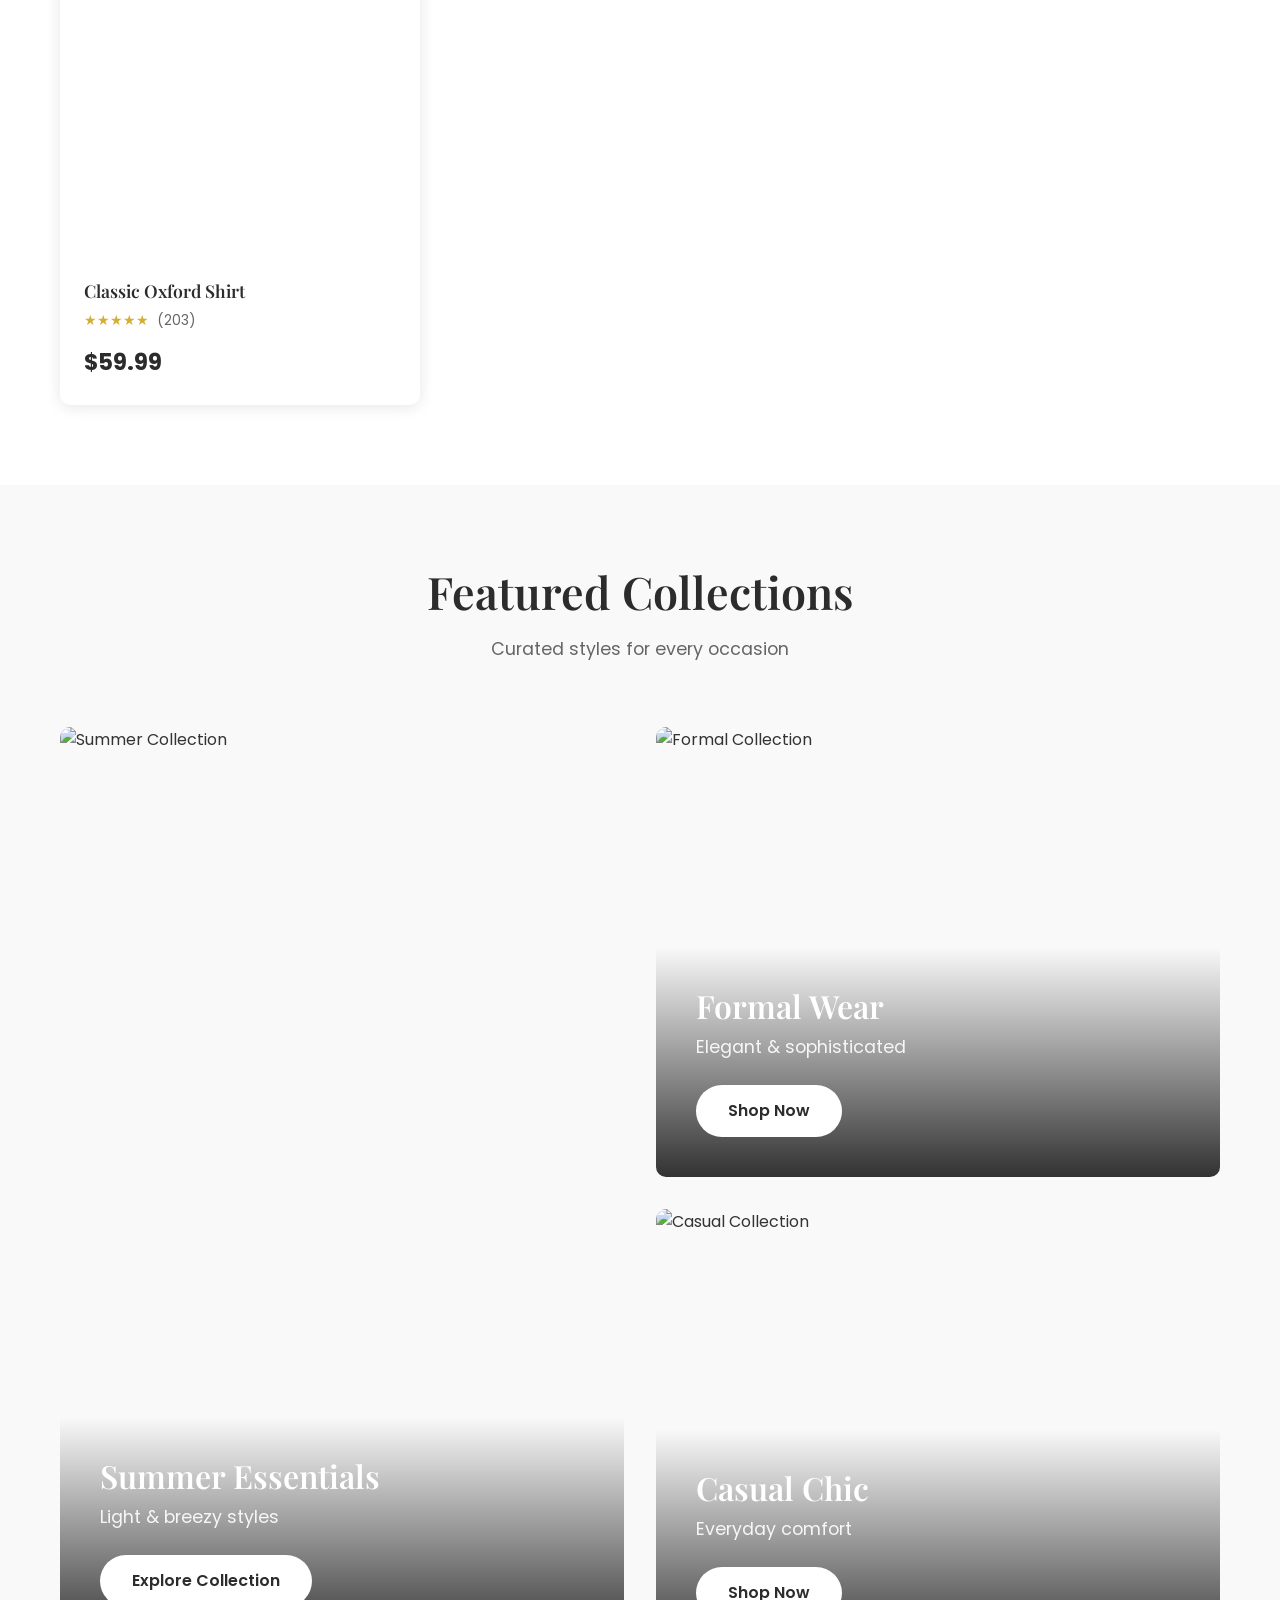
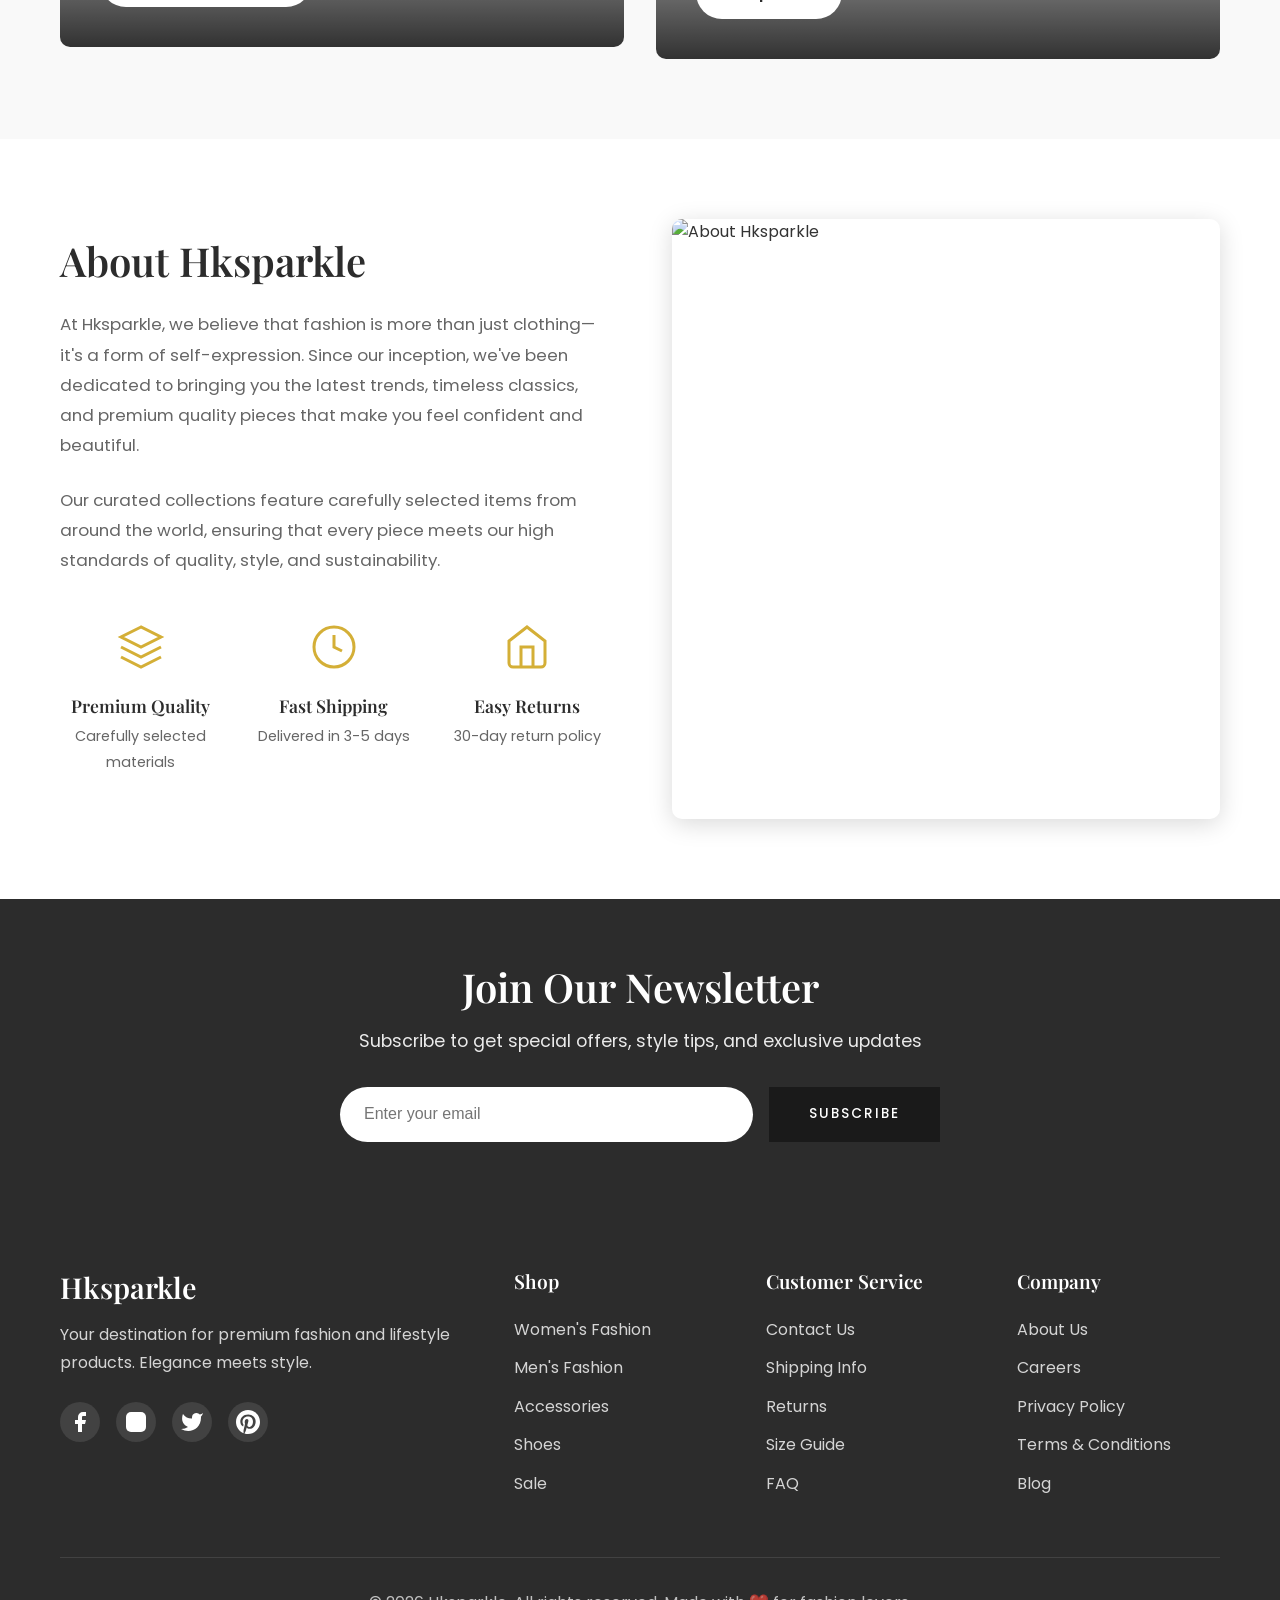
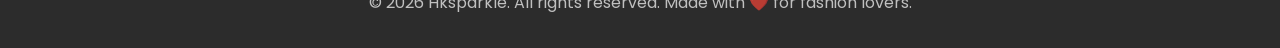
==== commit f8265076: "Replace SVG-text logo with HTML+CSS logo for reliable rendering - Use proper HTML elements with CSS " ====
--- a/index.html
+++ b/index.html
@@ -16,15 +16,23 @@
         <nav class="navbar">
             <div class="nav-container">
                 <div class="logo">
-                    <a href="index.html">
-                        <svg class="nav-logo" viewBox="0 0 120 50" xmlns="http://www.w3.org/2000/svg">
-                            <g transform="translate(60, 10)">
-                                <polygon points="0,-6 -6,-1 -4,4 0,7 4,4 6,-1" fill="none" stroke="#b8956a" stroke-width="1"/>
-                                <line x1="-6" y1="-1" x2="6" y2="-1" stroke="#b8956a" stroke-width="0.6"/>
-                            </g>
-                            <text x="60" y="32" text-anchor="middle" font-family="Playfair Display, serif" font-size="18" font-style="italic" fill="#b8956a" font-weight="500">HK</text>
-                            <text x="60" y="45" text-anchor="middle" font-family="Poppins, sans-serif" font-size="6" letter-spacing="2.5" fill="#2c2c2c" font-weight="400">SPARKLES</text>
-                        </svg>
+                    <a href="index.html" class="logo-link">
+                        <div class="brand-logo">
+                            <div class="logo-diamond">
+                                <svg viewBox="0 0 40 30" xmlns="http://www.w3.org/2000/svg">
+                                    <polygon points="20,2 8,12 14,26 20,28 26,26 32,12" fill="none" stroke="#b8956a" stroke-width="1.5"/>
+                                    <line x1="8" y1="12" x2="32" y2="12" stroke="#b8956a" stroke-width="1.2"/>
+                                    <line x1="14" y1="26" x2="20" y2="2" stroke="#b8956a" stroke-width="0.8"/>
+                                    <line x1="26" y1="26" x2="20" y2="2" stroke="#b8956a" stroke-width="0.8"/>
+                                    <line x1="8" y1="12" x2="20" y2="28" stroke="#b8956a" stroke-width="0.8"/>
+                                    <line x1="32" y1="12" x2="20" y2="28" stroke="#b8956a" stroke-width="0.8"/>
+                                </svg>
+                            </div>
+                            <div class="logo-text">
+                                <span class="logo-hk">HK</span>
+                                <span class="logo-sparkles">SPARKLES</span>
+                            </div>
+                        </div>
                     </a>
                 </div>
                 
@@ -72,42 +80,43 @@
     <section id="home" class="hero">
         <!-- Logo Watermark Background -->
         <div class="hero-logo-watermark">
-            <svg viewBox="0 0 200 200" xmlns="http://www.w3.org/2000/svg">
-                <!-- Diamond on top -->
-                <g transform="translate(100, 30)">
-                    <polygon points="0,-15 -12,-3 -8,8 0,15 8,8 12,-3" fill="none" stroke="currentColor" stroke-width="1.5"/>
-                    <line x1="-12" y1="-3" x2="12" y2="-3" stroke="currentColor" stroke-width="1"/>
-                    <line x1="-8" y1="8" x2="0" y2="-15" stroke="currentColor" stroke-width="0.8"/>
-                    <line x1="8" y1="8" x2="0" y2="-15" stroke="currentColor" stroke-width="0.8"/>
-                    <line x1="-12" y1="-3" x2="0" y2="15" stroke="currentColor" stroke-width="0.8"/>
-                    <line x1="12" y1="-3" x2="0" y2="15" stroke="currentColor" stroke-width="0.8"/>
-                    <!-- Sparkles -->
-                    <g fill="currentColor">
-                        <polygon points="-25,-15 -23,-10 -18,-12 -23,-14"/>
-                        <polygon points="25,-20 27,-15 32,-17 27,-19"/>
-                    </g>
-                </g>
-                <!-- HK Letters -->
-                <text x="100" y="115" text-anchor="middle" font-family="Playfair Display, serif" font-size="55" font-style="italic" fill="currentColor" font-weight="500">HK</text>
-                <!-- SPARKLES text -->
-                <text x="100" y="155" text-anchor="middle" font-family="Poppins, sans-serif" font-size="14" letter-spacing="6" fill="currentColor" font-weight="400">SPARKLES</text>
-            </svg>
+            <div class="watermark-diamond">
+                <svg viewBox="0 0 100 80" xmlns="http://www.w3.org/2000/svg">
+                    <polygon points="50,5 20,30 35,70 50,75 65,70 80,30" fill="none" stroke="currentColor" stroke-width="2"/>
+                    <line x1="20" y1="30" x2="80" y2="30" stroke="currentColor" stroke-width="1.5"/>
+                    <line x1="35" y1="70" x2="50" y2="5" stroke="currentColor" stroke-width="1"/>
+                    <line x1="65" y1="70" x2="50" y2="5" stroke="currentColor" stroke-width="1"/>
+                    <line x1="20" y1="30" x2="50" y2="75" stroke="currentColor" stroke-width="1"/>
+                    <line x1="80" y1="30" x2="50" y2="75" stroke="currentColor" stroke-width="1"/>
+                </svg>
+            </div>
+            <div class="watermark-hk">HK</div>
+            <div class="watermark-sparkles">SPARKLES</div>
         </div>
 
         <div class="hero-content">
             <div class="hero-text">
                 <!-- Brand Logo Mark -->
                 <div class="hero-brand-mark">
-                    <svg viewBox="0 0 60 70" xmlns="http://www.w3.org/2000/svg">
-                        <g transform="translate(30, 12)">
-                            <polygon points="0,-8 -8,-2 -5,5 0,9 5,5 8,-2" fill="none" stroke="#b8956a" stroke-width="1.2"/>
-                            <line x1="-8" y1="-2" x2="8" y2="-2" stroke="#b8956a" stroke-width="0.8"/>
-                            <line x1="-5" y1="5" x2="0" y2="-8" stroke="#b8956a" stroke-width="0.6"/>
-                            <line x1="5" y1="5" x2="0" y2="-8" stroke="#b8956a" stroke-width="0.6"/>
-                        </g>
-                        <text x="30" y="50" text-anchor="middle" font-family="Playfair Display, serif" font-size="24" font-style="italic" fill="#b8956a" font-weight="500">HK</text>
-                        <text x="30" y="65" text-anchor="middle" font-family="Poppins, sans-serif" font-size="6" letter-spacing="2" fill="#b8956a" font-weight="400">SPARKLES</text>
-                    </svg>
+                    <div class="brand-mark-diamond">
+                        <svg viewBox="0 0 60 50" xmlns="http://www.w3.org/2000/svg">
+                            <polygon points="30,3 12,18 22,42 30,45 38,42 48,18" fill="none" stroke="#b8956a" stroke-width="1.8"/>
+                            <line x1="12" y1="18" x2="48" y2="18" stroke="#b8956a" stroke-width="1.3"/>
+                            <line x1="22" y1="42" x2="30" y2="3" stroke="#b8956a" stroke-width="0.8"/>
+                            <line x1="38" y1="42" x2="30" y2="3" stroke="#b8956a" stroke-width="0.8"/>
+                            <line x1="12" y1="18" x2="30" y2="45" stroke="#b8956a" stroke-width="0.8"/>
+                            <line x1="48" y1="18" x2="30" y2="45" stroke="#b8956a" stroke-width="0.8"/>
+                            <!-- Sparkles -->
+                            <g fill="#b8956a">
+                                <polygon points="5,8 6,11 9,9 6,7"/>
+                                <polygon points="52,5 53,8 56,7 53,5"/>
+                            </g>
+                        </svg>
+                    </div>
+                    <div class="brand-mark-text">
+                        <span class="brand-hk">HK</span>
+                        <span class="brand-sparkles">SPARKLES</span>
+                    </div>
                 </div>
 
                 <span class="hero-subtitle">TIMELESS BEAUTY. MODERN YOU.</span>
--- a/styles.css
+++ b/styles.css
@@ -81,6 +81,58 @@
     align-items: center;
 }
 
+.logo-link {
+    display: block;
+    text-decoration: none;
+}
+
+.brand-logo {
+    display: flex;
+    flex-direction: column;
+    align-items: center;
+    gap: 2px;
+    transition: var(--transition);
+}
+
+.brand-logo:hover {
+    transform: scale(1.05);
+}
+
+.logo-diamond {
+    width: 32px;
+    height: 24px;
+}
+
+.logo-diamond svg {
+    width: 100%;
+    height: 100%;
+}
+
+.logo-text {
+    display: flex;
+    flex-direction: column;
+    align-items: center;
+    line-height: 1;
+}
+
+.logo-hk {
+    font-family: 'Playfair Display', Georgia, serif;
+    font-size: 1.6rem;
+    font-style: italic;
+    font-weight: 600;
+    color: #b8956a;
+    line-height: 1;
+}
+
+.logo-sparkles {
+    font-family: 'Poppins', Arial, sans-serif;
+    font-size: 0.55rem;
+    letter-spacing: 3px;
+    color: #2c2c2c;
+    font-weight: 500;
+    margin-top: 2px;
+}
+
 .nav-logo {
     width: 110px;
     height: 45px;
@@ -203,30 +255,90 @@
     top: 50%;
     left: 25%;
     transform: translate(-50%, -50%);
-    width: 600px;
+    width: 500px;
     height: 600px;
-    opacity: 0.06;
+    opacity: 0.08;
     color: #8b6f47;
     z-index: 1;
     pointer-events: none;
-}
-
-.hero-logo-watermark svg {
+    display: flex;
+    flex-direction: column;
+    align-items: center;
+    justify-content: center;
+}
+
+.watermark-diamond {
+    width: 200px;
+    height: 160px;
+    margin-bottom: 20px;
+}
+
+.watermark-diamond svg {
     width: 100%;
     height: 100%;
 }
 
+.watermark-hk {
+    font-family: 'Playfair Display', Georgia, serif;
+    font-size: 12rem;
+    font-style: italic;
+    font-weight: 600;
+    color: #8b6f47;
+    line-height: 0.9;
+    margin-bottom: 10px;
+}
+
+.watermark-sparkles {
+    font-family: 'Poppins', Arial, sans-serif;
+    font-size: 2rem;
+    letter-spacing: 12px;
+    color: #8b6f47;
+    font-weight: 400;
+}
+
 /* Brand Mark - Small logo on top of text */
 .hero-brand-mark {
-    width: 80px;
-    height: 90px;
+    display: flex;
+    flex-direction: column;
+    align-items: flex-start;
     margin-bottom: 1.5rem;
     animation: fadeInUp 1s ease 0.2s both;
 }
 
-.hero-brand-mark svg {
+.brand-mark-diamond {
+    width: 50px;
+    height: 42px;
+    margin-bottom: 4px;
+}
+
+.brand-mark-diamond svg {
     width: 100%;
     height: 100%;
+}
+
+.brand-mark-text {
+    display: flex;
+    flex-direction: column;
+    align-items: flex-start;
+    line-height: 1;
+}
+
+.brand-hk {
+    font-family: 'Playfair Display', Georgia, serif;
+    font-size: 2rem;
+    font-style: italic;
+    font-weight: 600;
+    color: #b8956a;
+    line-height: 1;
+}
+
+.brand-sparkles {
+    font-family: 'Poppins', Arial, sans-serif;
+    font-size: 0.7rem;
+    letter-spacing: 4px;
+    color: #b8956a;
+    font-weight: 500;
+    margin-top: 4px;
 }
 
 .hero-content {
@@ -890,15 +1002,29 @@
     }
     
     .hero-logo-watermark {
-        width: 400px;
-        height: 400px;
+        width: 350px;
+        height: 450px;
         left: 50%;
-        opacity: 0.04;
+        opacity: 0.05;
+    }
+    
+    .watermark-hk {
+        font-size: 9rem;
+    }
+    
+    .watermark-sparkles {
+        font-size: 1.5rem;
+        letter-spacing: 8px;
     }
     
     .hero-brand-mark {
+        align-items: center;
         margin-left: auto;
         margin-right: auto;
+    }
+    
+    .brand-mark-text {
+        align-items: center;
     }
     
     .hero-content {
@@ -943,19 +1069,51 @@
 }
 
 @media (max-width: 768px) {
-    .nav-logo {
-        width: 90px;
-        height: 38px;
-    }
-    
-    .hero-brand-mark {
-        width: 60px;
-        height: 70px;
+    .logo-hk {
+        font-size: 1.3rem;
+    }
+    
+    .logo-sparkles {
+        font-size: 0.5rem;
+        letter-spacing: 2px;
+    }
+    
+    .logo-diamond {
+        width: 26px;
+        height: 20px;
+    }
+    
+    .brand-mark-diamond {
+        width: 40px;
+        height: 32px;
+    }
+    
+    .brand-hk {
+        font-size: 1.6rem;
+    }
+    
+    .brand-sparkles {
+        font-size: 0.6rem;
+        letter-spacing: 3px;
     }
     
     .hero-logo-watermark {
-        width: 300px;
-        height: 300px;
+        width: 250px;
+        height: 350px;
+    }
+    
+    .watermark-hk {
+        font-size: 6rem;
+    }
+    
+    .watermark-sparkles {
+        font-size: 1rem;
+        letter-spacing: 5px;
+    }
+    
+    .watermark-diamond {
+        width: 120px;
+        height: 100px;
     }
     
     .nav-menu {
